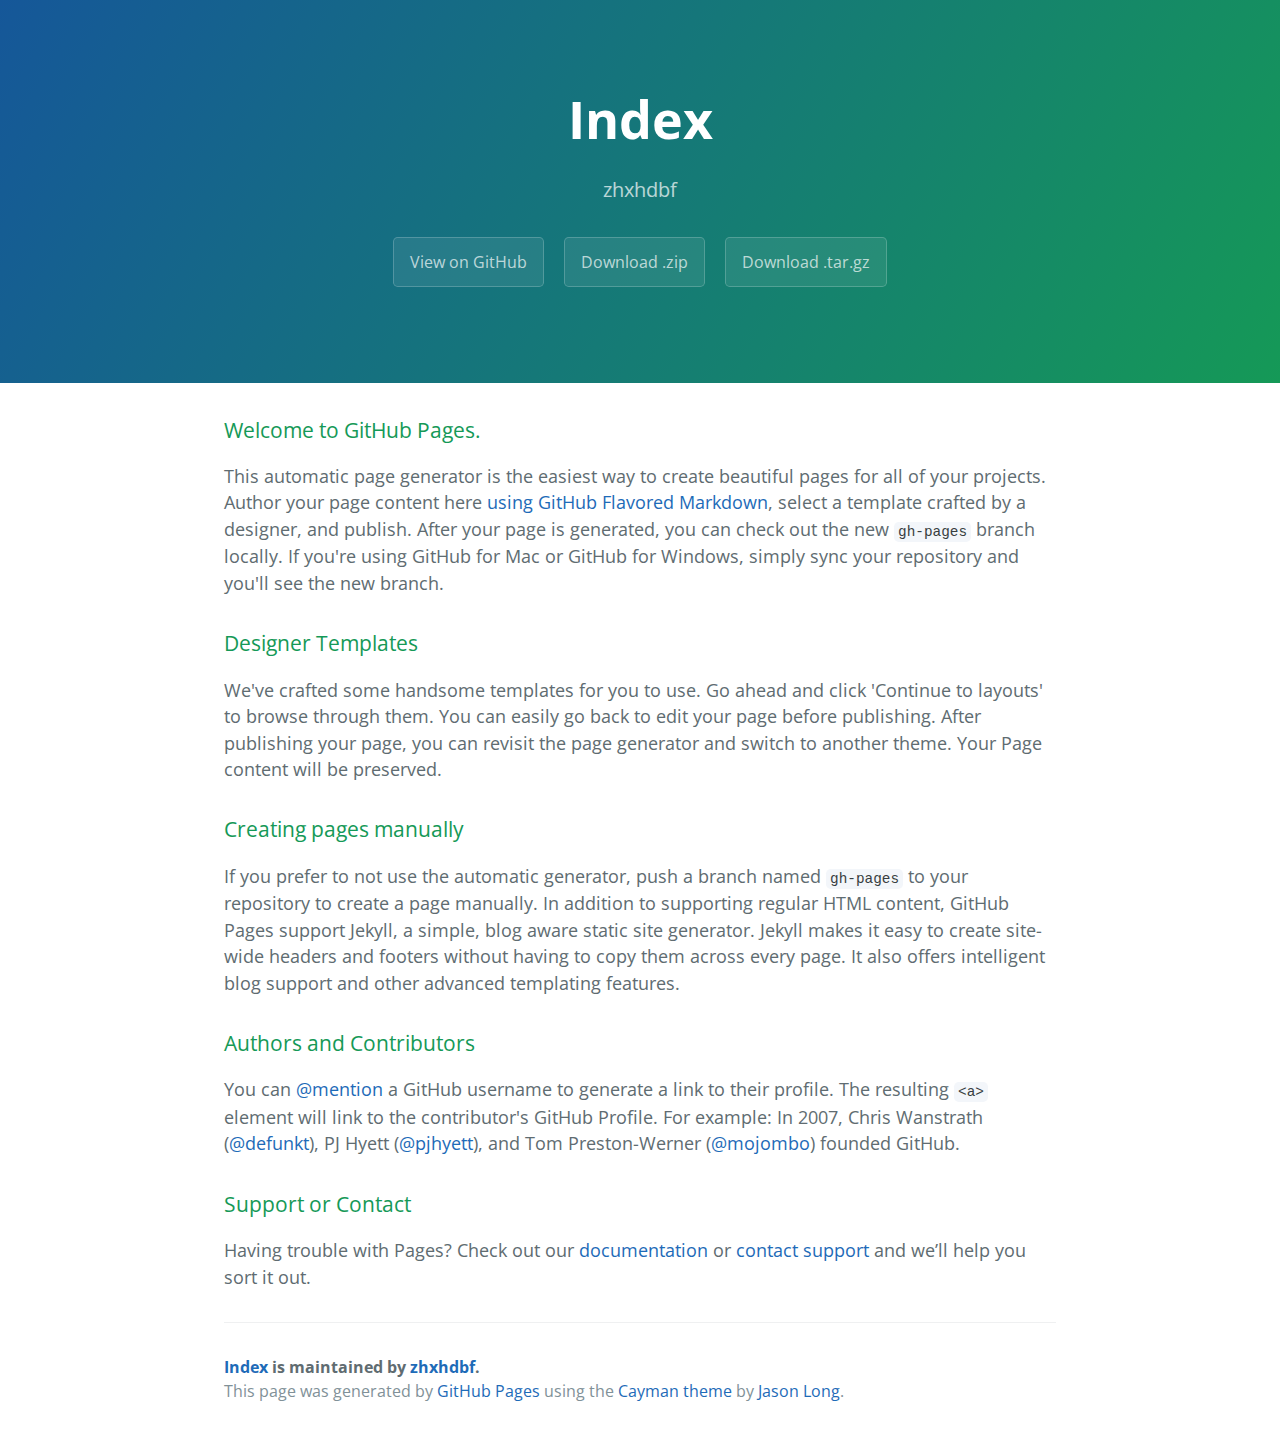
==== index.html @ a66573f0 "Create gh-pages branch via GitHub" ====
<!DOCTYPE html>
<html lang="en-us">
  <head>
    <meta charset="UTF-8">
    <title>Index by zhxhdbf</title>
    <meta name="viewport" content="width=device-width, initial-scale=1">
    <link rel="stylesheet" type="text/css" href="stylesheets/normalize.css" media="screen">
    <link href='http://fonts.googleapis.com/css?family=Open+Sans:400,700' rel='stylesheet' type='text/css'>
    <link rel="stylesheet" type="text/css" href="stylesheets/stylesheet.css" media="screen">
    <link rel="stylesheet" type="text/css" href="stylesheets/github-light.css" media="screen">
  </head>
  <body>
    <section class="page-header">
      <h1 class="project-name">Index</h1>
      <h2 class="project-tagline">zhxhdbf</h2>
      <a href="https://github.com/zhxhdbf/index" class="btn">View on GitHub</a>
      <a href="https://github.com/zhxhdbf/index/zipball/master" class="btn">Download .zip</a>
      <a href="https://github.com/zhxhdbf/index/tarball/master" class="btn">Download .tar.gz</a>
    </section>

    <section class="main-content">
      <h3>
<a id="welcome-to-github-pages" class="anchor" href="#welcome-to-github-pages" aria-hidden="true"><span class="octicon octicon-link"></span></a>Welcome to GitHub Pages.</h3>

<p>This automatic page generator is the easiest way to create beautiful pages for all of your projects. Author your page content here <a href="https://guides.github.com/features/mastering-markdown/">using GitHub Flavored Markdown</a>, select a template crafted by a designer, and publish. After your page is generated, you can check out the new <code>gh-pages</code> branch locally. If you're using GitHub for Mac or GitHub for Windows, simply sync your repository and you'll see the new branch.</p>

<h3>
<a id="designer-templates" class="anchor" href="#designer-templates" aria-hidden="true"><span class="octicon octicon-link"></span></a>Designer Templates</h3>

<p>We've crafted some handsome templates for you to use. Go ahead and click 'Continue to layouts' to browse through them. You can easily go back to edit your page before publishing. After publishing your page, you can revisit the page generator and switch to another theme. Your Page content will be preserved.</p>

<h3>
<a id="creating-pages-manually" class="anchor" href="#creating-pages-manually" aria-hidden="true"><span class="octicon octicon-link"></span></a>Creating pages manually</h3>

<p>If you prefer to not use the automatic generator, push a branch named <code>gh-pages</code> to your repository to create a page manually. In addition to supporting regular HTML content, GitHub Pages support Jekyll, a simple, blog aware static site generator. Jekyll makes it easy to create site-wide headers and footers without having to copy them across every page. It also offers intelligent blog support and other advanced templating features.</p>

<h3>
<a id="authors-and-contributors" class="anchor" href="#authors-and-contributors" aria-hidden="true"><span class="octicon octicon-link"></span></a>Authors and Contributors</h3>

<p>You can <a href="https://github.com/blog/821" class="user-mention">@mention</a> a GitHub username to generate a link to their profile. The resulting <code>&lt;a&gt;</code> element will link to the contributor's GitHub Profile. For example: In 2007, Chris Wanstrath (<a href="https://github.com/defunkt" class="user-mention">@defunkt</a>), PJ Hyett (<a href="https://github.com/pjhyett" class="user-mention">@pjhyett</a>), and Tom Preston-Werner (<a href="https://github.com/mojombo" class="user-mention">@mojombo</a>) founded GitHub.</p>

<h3>
<a id="support-or-contact" class="anchor" href="#support-or-contact" aria-hidden="true"><span class="octicon octicon-link"></span></a>Support or Contact</h3>

<p>Having trouble with Pages? Check out our <a href="https://help.github.com/pages">documentation</a> or <a href="https://github.com/contact">contact support</a> and we’ll help you sort it out.</p>

      <footer class="site-footer">
        <span class="site-footer-owner"><a href="https://github.com/zhxhdbf/index">Index</a> is maintained by <a href="https://github.com/zhxhdbf">zhxhdbf</a>.</span>

        <span class="site-footer-credits">This page was generated by <a href="https://pages.github.com">GitHub Pages</a> using the <a href="https://github.com/jasonlong/cayman-theme">Cayman theme</a> by <a href="https://twitter.com/jasonlong">Jason Long</a>.</span>
      </footer>

    </section>

  
  </body>
</html>
---- stylesheets/stylesheet.css ----
* {
  box-sizing: border-box; }

body {
  padding: 0;
  margin: 0;
  font-family: "Open Sans", "Helvetica Neue", Helvetica, Arial, sans-serif;
  font-size: 16px;
  line-height: 1.5;
  color: #606c71; }

a {
  color: #1e6bb8;
  text-decoration: none; }
  a:hover {
    text-decoration: underline; }

.btn {
  display: inline-block;
  margin-bottom: 1rem;
  color: rgba(255, 255, 255, 0.7);
  background-color: rgba(255, 255, 255, 0.08);
  border-color: rgba(255, 255, 255, 0.2);
  border-style: solid;
  border-width: 1px;
  border-radius: 0.3rem;
  transition: color 0.2s, background-color 0.2s, border-color 0.2s; }
  .btn + .btn {
    margin-left: 1rem; }

.btn:hover {
  color: rgba(255, 255, 255, 0.8);
  text-decoration: none;
  background-color: rgba(255, 255, 255, 0.2);
  border-color: rgba(255, 255, 255, 0.3); }

@media screen and (min-width: 64em) {
  .btn {
    padding: 0.75rem 1rem; } }

@media screen and (min-width: 42em) and (max-width: 64em) {
  .btn {
    padding: 0.6rem 0.9rem;
    font-size: 0.9rem; } }

@media screen and (max-width: 42em) {
  .btn {
    display: block;
    width: 100%;
    padding: 0.75rem;
    font-size: 0.9rem; }
    .btn + .btn {
      margin-top: 1rem;
      margin-left: 0; } }

.page-header {
  color: #fff;
  text-align: center;
  background-color: #159957;
  background-image: linear-gradient(120deg, #155799, #159957); }

@media screen and (min-width: 64em) {
  .page-header {
    padding: 5rem 6rem; } }

@media screen and (min-width: 42em) and (max-width: 64em) {
  .page-header {
    padding: 3rem 4rem; } }

@media screen and (max-width: 42em) {
  .page-header {
    padding: 2rem 1rem; } }

.project-name {
  margin-top: 0;
  margin-bottom: 0.1rem; }

@media screen and (min-width: 64em) {
  .project-name {
    font-size: 3.25rem; } }

@media screen and (min-width: 42em) and (max-width: 64em) {
  .project-name {
    font-size: 2.25rem; } }

@media screen and (max-width: 42em) {
  .project-name {
    font-size: 1.75rem; } }

.project-tagline {
  margin-bottom: 2rem;
  font-weight: normal;
  opacity: 0.7; }

@media screen and (min-width: 64em) {
  .project-tagline {
    font-size: 1.25rem; } }

@media screen and (min-width: 42em) and (max-width: 64em) {
  .project-tagline {
    font-size: 1.15rem; } }

@media screen and (max-width: 42em) {
  .project-tagline {
    font-size: 1rem; } }

.main-content :first-child {
  margin-top: 0; }
.main-content img {
  max-width: 100%; }
.main-content h1, .main-content h2, .main-content h3, .main-content h4, .main-content h5, .main-content h6 {
  margin-top: 2rem;
  margin-bottom: 1rem;
  font-weight: normal;
  color: #159957; }
.main-content p {
  margin-bottom: 1em; }
.main-content code {
  padding: 2px 4px;
  font-family: Consolas, "Liberation Mono", Menlo, Courier, monospace;
  font-size: 0.9rem;
  color: #383e41;
  background-color: #f3f6fa;
  border-radius: 0.3rem; }
.main-content pre {
  padding: 0.8rem;
  margin-top: 0;
  margin-bottom: 1rem;
  font: 1rem Consolas, "Liberation Mono", Menlo, Courier, monospace;
  color: #567482;
  word-wrap: normal;
  background-color: #f3f6fa;
  border: solid 1px #dce6f0;
  border-radius: 0.3rem; }
  .main-content pre > code {
    padding: 0;
    margin: 0;
    font-size: 0.9rem;
    color: #567482;
    word-break: normal;
    white-space: pre;
    background: transparent;
    border: 0; }
.main-content .highlight {
  margin-bottom: 1rem; }
  .main-content .highlight pre {
    margin-bottom: 0;
    word-break: normal; }
.main-content .highlight pre, .main-content pre {
  padding: 0.8rem;
  overflow: auto;
  font-size: 0.9rem;
  line-height: 1.45;
  border-radius: 0.3rem; }
.main-content pre code, .main-content pre tt {
  display: inline;
  max-width: initial;
  padding: 0;
  margin: 0;
  overflow: initial;
  line-height: inherit;
  word-wrap: normal;
  background-color: transparent;
  border: 0; }
  .main-content pre code:before, .main-content pre code:after, .main-content pre tt:before, .main-content pre tt:after {
    content: normal; }
.main-content ul, .main-content ol {
  margin-top: 0; }
.main-content blockquote {
  padding: 0 1rem;
  margin-left: 0;
  color: #819198;
  border-left: 0.3rem solid #dce6f0; }
  .main-content blockquote > :first-child {
    margin-top: 0; }
  .main-content blockquote > :last-child {
    margin-bottom: 0; }
.main-content table {
  display: block;
  width: 100%;
  overflow: auto;
  word-break: normal;
  word-break: keep-all; }
  .main-content table th {
    font-weight: bold; }
  .main-content table th, .main-content table td {
    padding: 0.5rem 1rem;
    border: 1px solid #e9ebec; }
.main-content dl {
  padding: 0; }
  .main-content dl dt {
    padding: 0;
    margin-top: 1rem;
    font-size: 1rem;
    font-weight: bold; }
  .main-content dl dd {
    padding: 0;
    margin-bottom: 1rem; }
.main-content hr {
  height: 2px;
  padding: 0;
  margin: 1rem 0;
  background-color: #eff0f1;
  border: 0; }

@media screen and (min-width: 64em) {
  .main-content {
    max-width: 64rem;
    padding: 2rem 6rem;
    margin: 0 auto;
    font-size: 1.1rem; } }

@media screen and (min-width: 42em) and (max-width: 64em) {
  .main-content {
    padding: 2rem 4rem;
    font-size: 1.1rem; } }

@media screen and (max-width: 42em) {
  .main-content {
    padding: 2rem 1rem;
    font-size: 1rem; } }

.site-footer {
  padding-top: 2rem;
  margin-top: 2rem;
  border-top: solid 1px #eff0f1; }

.site-footer-owner {
  display: block;
  font-weight: bold; }

.site-footer-credits {
  color: #819198; }

@media screen and (min-width: 64em) {
  .site-footer {
    font-size: 1rem; } }

@media screen and (min-width: 42em) and (max-width: 64em) {
  .site-footer {
    font-size: 1rem; } }

@media screen and (max-width: 42em) {
  .site-footer {
    font-size: 0.9rem; } }
---- stylesheets/github-light.css ----
/*
   Copyright 2014 GitHub Inc.

   Licensed under the Apache License, Version 2.0 (the "License");
   you may not use this file except in compliance with the License.
   You may obtain a copy of the License at

       http://www.apache.org/licenses/LICENSE-2.0

   Unless required by applicable law or agreed to in writing, software
   distributed under the License is distributed on an "AS IS" BASIS,
   WITHOUT WARRANTIES OR CONDITIONS OF ANY KIND, either express or implied.
   See the License for the specific language governing permissions and
   limitations under the License.

*/

.pl-c /* comment */ {
  color: #969896;
}

.pl-c1      /* constant, markup.raw, meta.diff.header, meta.module-reference, meta.property-name, support, support.constant, support.variable, variable.other.constant */,
.pl-s .pl-v /* string variable */ {
  color: #0086b3;
}

.pl-e  /* entity */,
.pl-en /* entity.name */ {
  color: #795da3;
}

.pl-s .pl-s1 /* string source */,
.pl-smi      /* storage.modifier.import, storage.modifier.package, storage.type.java, variable.other, variable.parameter.function */ {
  color: #333;
}

.pl-ent /* entity.name.tag */ {
  color: #63a35c;
}

.pl-k /* keyword, storage, storage.type */ {
  color: #a71d5d;
}

.pl-pds              /* punctuation.definition.string, string.regexp.character-class */,
.pl-s                /* string */,
.pl-s .pl-pse .pl-s1 /* string punctuation.section.embedded source */,
.pl-sr               /* string.regexp */,
.pl-sr .pl-cce       /* string.regexp constant.character.escape */,
.pl-sr .pl-sra       /* string.regexp string.regexp.arbitrary-repitition */,
.pl-sr .pl-sre       /* string.regexp source.ruby.embedded */ {
  color: #183691;
}

.pl-v /* variable */ {
  color: #ed6a43;
}

.pl-id /* invalid.deprecated */ {
  color: #b52a1d;
}

.pl-ii /* invalid.illegal */ {
  background-color: #b52a1d;
  color: #f8f8f8;
}

.pl-sr .pl-cce /* string.regexp constant.character.escape */ {
  color: #63a35c;
  font-weight: bold;
}

.pl-ml /* markup.list */ {
  color: #693a17;
}

.pl-mh        /* markup.heading */,
.pl-mh .pl-en /* markup.heading entity.name */,
.pl-ms        /* meta.separator */ {
  color: #1d3e81;
  font-weight: bold;
}

.pl-mq /* markup.quote */ {
  color: #008080;
}

.pl-mi /* markup.italic */ {
  color: #333;
  font-style: italic;
}

.pl-mb /* markup.bold */ {
  color: #333;
  font-weight: bold;
}

.pl-md /* markup.deleted, meta.diff.header.from-file */ {
  background-color: #ffecec;
  color: #bd2c00;
}

.pl-mi1 /* markup.inserted, meta.diff.header.to-file */ {
  background-color: #eaffea;
  color: #55a532;
}

.pl-mdr /* meta.diff.range */ {
  color: #795da3;
  font-weight: bold;
}

.pl-mo /* meta.output */ {
  color: #1d3e81;
}
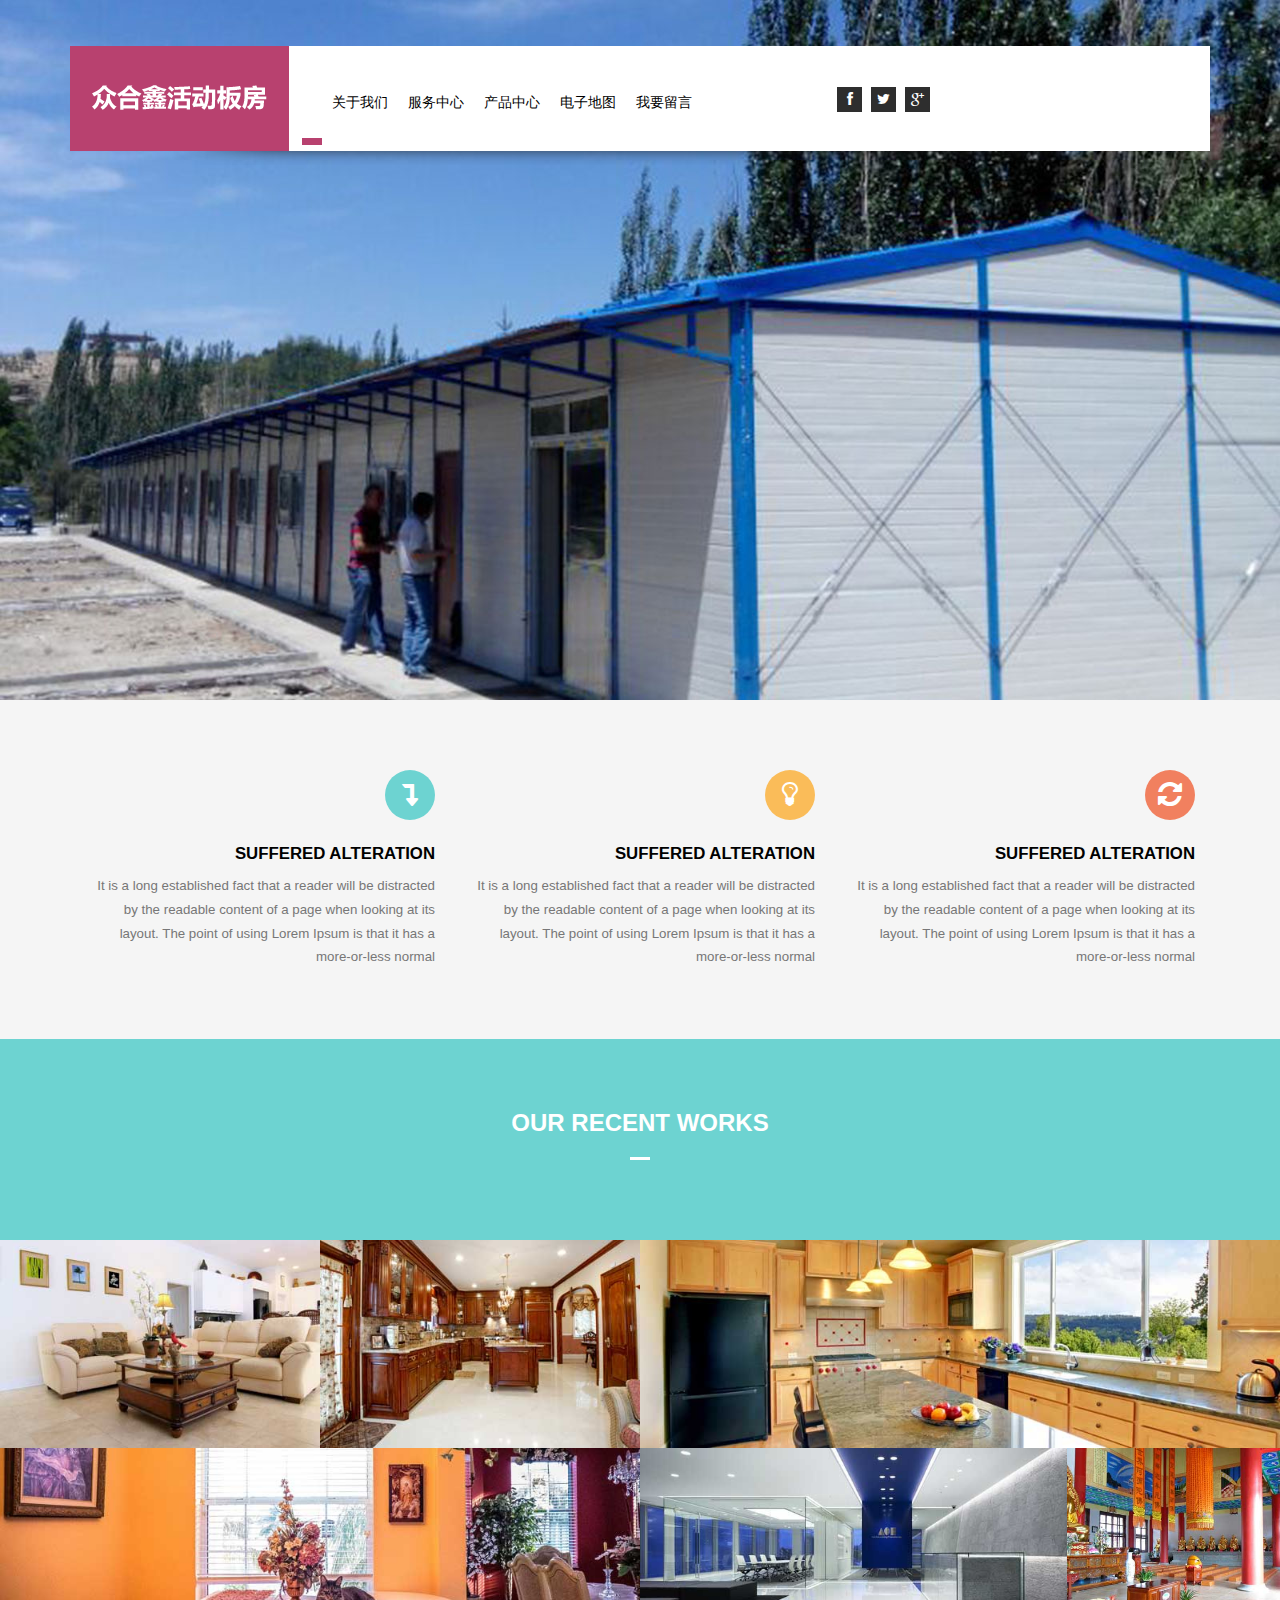
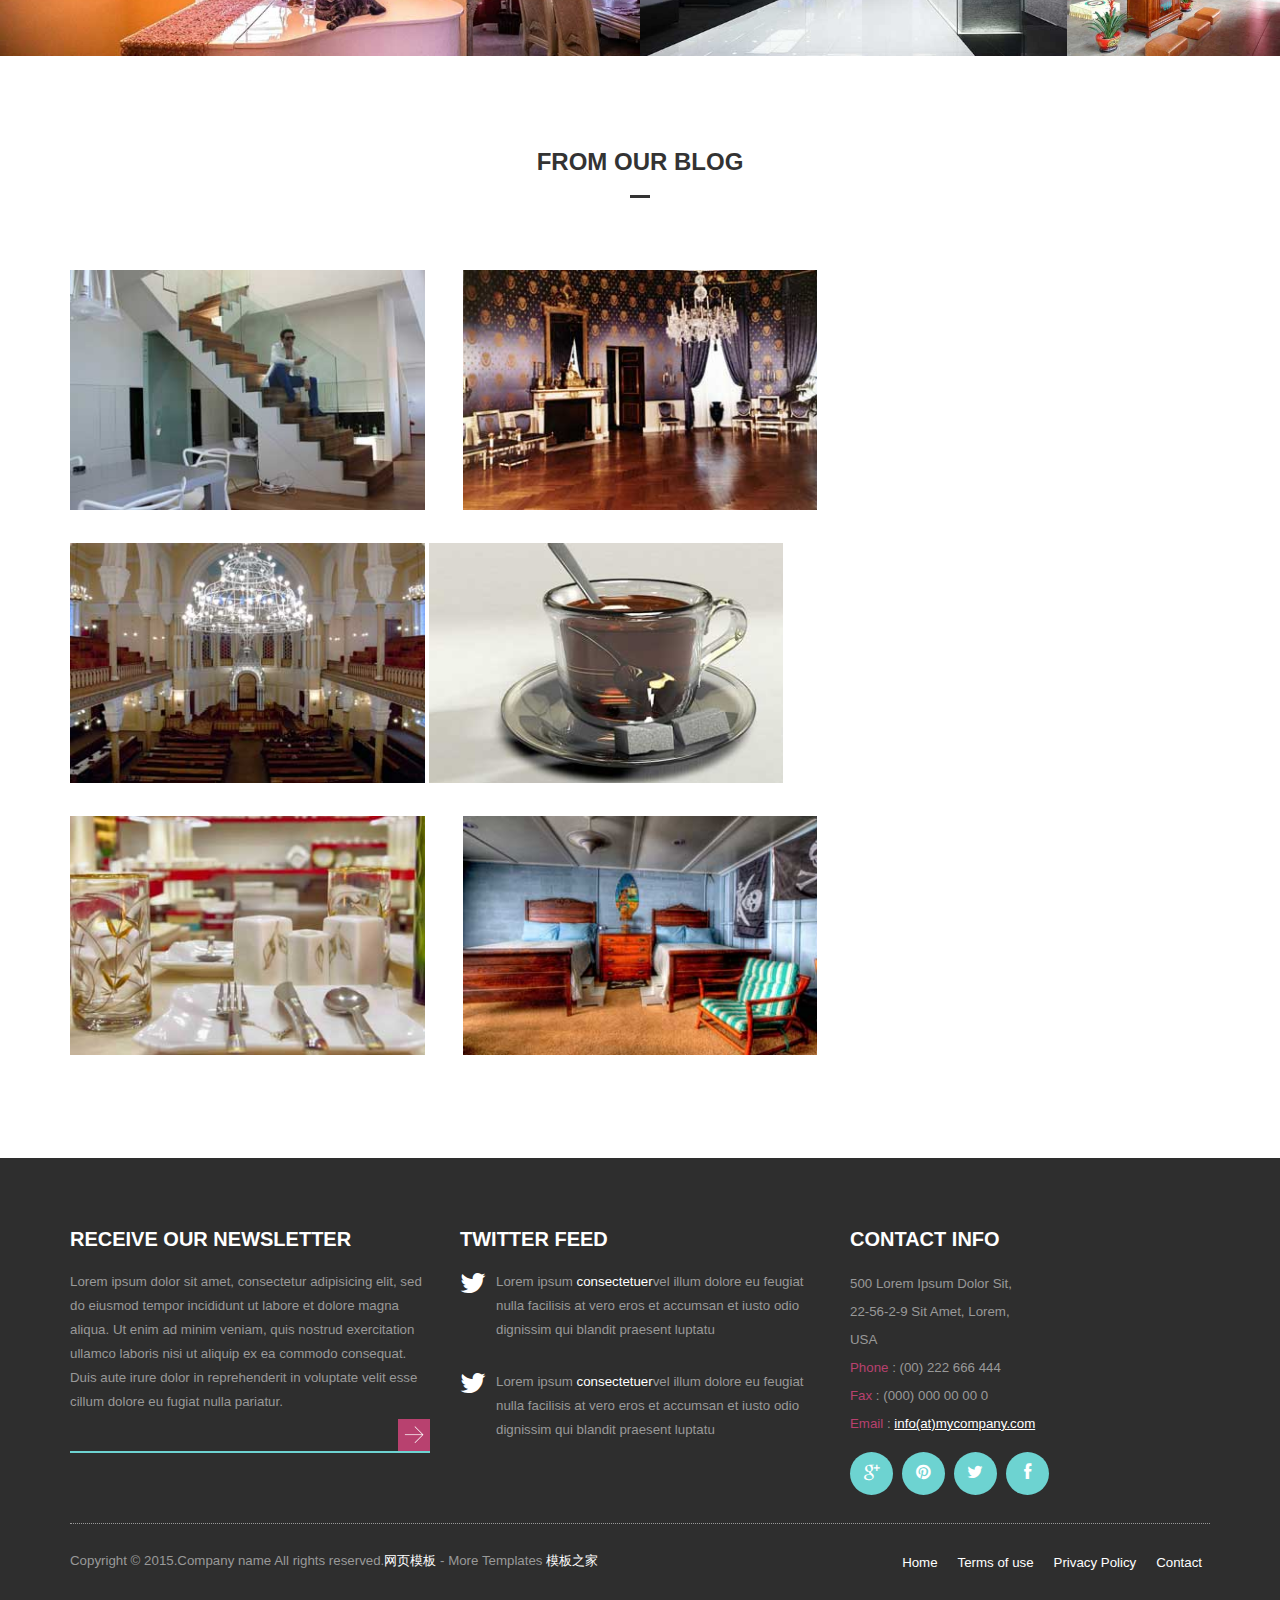
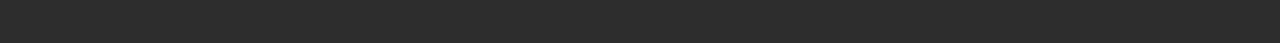
==== commit 35811e8a: "add" ====
--- a/index.html
+++ b/index.html
@@ -1,58 +1,293 @@
-<!DOCTYPE html>
-<html lang="en-us">
-  <head>
-    <meta charset="UTF-8">
-    <title>Index by zhxhdbf</title>
-    <meta name="viewport" content="width=device-width, initial-scale=1">
-    <link rel="stylesheet" type="text/css" href="stylesheets/normalize.css" media="screen">
-    <link href='http://fonts.googleapis.com/css?family=Open+Sans:400,700' rel='stylesheet' type='text/css'>
-    <link rel="stylesheet" type="text/css" href="stylesheets/stylesheet.css" media="screen">
-    <link rel="stylesheet" type="text/css" href="stylesheets/github-light.css" media="screen">
-  </head>
-  <body>
-    <section class="page-header">
-      <h1 class="project-name">Index</h1>
-      <h2 class="project-tagline">zhxhdbf</h2>
-      <a href="https://github.com/zhxhdbf/index" class="btn">View on GitHub</a>
-      <a href="https://github.com/zhxhdbf/index/zipball/master" class="btn">Download .zip</a>
-      <a href="https://github.com/zhxhdbf/index/tarball/master" class="btn">Download .tar.gz</a>
-    </section>
+<!DOCTYPE HTML>
+<html>
+<head>
+<title>Home</title>
+<meta name="viewport" content="width=device-width, initial-scale=1">
+<meta http-equiv="Content-Type" content="text/html; charset=utf-8" />
+<meta name="keywords" content="Restolex Responsive web template, Bootstrap Web Templates, Flat Web Templates, Andriod Compatible web template, 
+Smartphone Compatible web template, free webdesigns for Nokia, Samsung, LG, SonyErricsson, Motorola web design" />
+<script type="application/x-javascript"> addEventListener("load", function() { setTimeout(hideURLbar, 0); }, false); function hideURLbar(){ window.scrollTo(0,1); } </script>
+<link href="css/bootstrap.css" rel='stylesheet' type='text/css' />
+<link href="css/style.css" rel='stylesheet' type='text/css' />
+<script src="js/jquery-1.11.1.min.js"></script>
+<link href='css/reset.css' rel='stylesheet' type='text/css'>
+<link href='css/init.css' rel='stylesheet' type='text/css'>
+<!----requred-js-files---->
+<script src="js/bootstrap.min.js"></script>
+<!----//requred-js-files---->
+<!----font-Awesome----->
+<link rel="stylesheet" href="fonts/css/font-awesome.min.css">
+<!----font-Awesome----->
+<link href="css/component.css" rel='stylesheet' type='text/css' />
+<script src="js/modernizr.custom.js"></script>
+</head>
+<body>
+	<div class="header">	
+      <div class="container"> 
+      	<div class="header-shadow">
+      	  <div class="header-top">
+      		<div class="logo">
+				<a href="index.html"><img src="images/logo.png" alt=""/></a>
+			 </div>
+			 <nav class="navbar navbar-default menu" role="navigation"><h3 class="nav_right"><a href="index.html"><img src="images/logo.png" class="img-responsive" alt=""/></a></h3>
+			  <div class="container-fluid">
+			    <!-- Brand and toggle get grouped for better mobile display -->
+			    <div class="navbar-header">
+			      <button type="button" class="navbar-toggle" data-toggle="collapse" data-target="#bs-example-navbar-collapse-1">
+			        <span class="sr-only">Toggle navigation</span>
+			        <span class="icon-bar"></span>
+			        <span class="icon-bar"></span>
+			        <span class="icon-bar"></span>
+			      </button>
+			    </div>
+				<!-- Collect the nav links, forms, and other content for toggling -->
+			    <div class="collapse navbar-collapse" id="bs-example-navbar-collapse-1">
+			      <ul class="nav navbar-nav menu1">
+			      	<li class="active"><a href="index.html"> <span> </span><i class="menu-border"></i></a></li>
+			        <li><a href="about.html">关于我们</a></li>
+			        <li><a href="services.html">服务中心</a></li>
+			        <li><a href="portfolio.html">产品中心</a></li>
+			        <li><a href="404.html">电子地图</a></li>
+			        <li><a href="contact.html">我要留言</a></li>
+			       </ul>
+			        <div class="social">	
+					   <ul>	
+						  <li><a href="#"><i class="fa fa-facebook"></i></a></li>
+						  <li><a href="#"><i class="fa fa-twitter"></i></a></li>
+						  <li><a href="#"><i class="fa fa-google-plus"></i></a></li>
+						</ul>
+				    </div>
 
-    <section class="main-content">
-      <h3>
-<a id="welcome-to-github-pages" class="anchor" href="#welcome-to-github-pages" aria-hidden="true"><span class="octicon octicon-link"></span></a>Welcome to GitHub Pages.</h3>
-
-<p>This automatic page generator is the easiest way to create beautiful pages for all of your projects. Author your page content here <a href="https://guides.github.com/features/mastering-markdown/">using GitHub Flavored Markdown</a>, select a template crafted by a designer, and publish. After your page is generated, you can check out the new <code>gh-pages</code> branch locally. If you're using GitHub for Mac or GitHub for Windows, simply sync your repository and you'll see the new branch.</p>
-
-<h3>
-<a id="designer-templates" class="anchor" href="#designer-templates" aria-hidden="true"><span class="octicon octicon-link"></span></a>Designer Templates</h3>
-
-<p>We've crafted some handsome templates for you to use. Go ahead and click 'Continue to layouts' to browse through them. You can easily go back to edit your page before publishing. After publishing your page, you can revisit the page generator and switch to another theme. Your Page content will be preserved.</p>
-
-<h3>
-<a id="creating-pages-manually" class="anchor" href="#creating-pages-manually" aria-hidden="true"><span class="octicon octicon-link"></span></a>Creating pages manually</h3>
-
-<p>If you prefer to not use the automatic generator, push a branch named <code>gh-pages</code> to your repository to create a page manually. In addition to supporting regular HTML content, GitHub Pages support Jekyll, a simple, blog aware static site generator. Jekyll makes it easy to create site-wide headers and footers without having to copy them across every page. It also offers intelligent blog support and other advanced templating features.</p>
-
-<h3>
-<a id="authors-and-contributors" class="anchor" href="#authors-and-contributors" aria-hidden="true"><span class="octicon octicon-link"></span></a>Authors and Contributors</h3>
-
-<p>You can <a href="https://github.com/blog/821" class="user-mention">@mention</a> a GitHub username to generate a link to their profile. The resulting <code>&lt;a&gt;</code> element will link to the contributor's GitHub Profile. For example: In 2007, Chris Wanstrath (<a href="https://github.com/defunkt" class="user-mention">@defunkt</a>), PJ Hyett (<a href="https://github.com/pjhyett" class="user-mention">@pjhyett</a>), and Tom Preston-Werner (<a href="https://github.com/mojombo" class="user-mention">@mojombo</a>) founded GitHub.</p>
-
-<h3>
-<a id="support-or-contact" class="anchor" href="#support-or-contact" aria-hidden="true"><span class="octicon octicon-link"></span></a>Support or Contact</h3>
-
-<p>Having trouble with Pages? Check out our <a href="https://help.github.com/pages">documentation</a> or <a href="https://github.com/contact">contact support</a> and we’ll help you sort it out.</p>
-
-      <footer class="site-footer">
-        <span class="site-footer-owner"><a href="https://github.com/zhxhdbf/index">Index</a> is maintained by <a href="https://github.com/zhxhdbf">zhxhdbf</a>.</span>
-
-        <span class="site-footer-credits">This page was generated by <a href="https://pages.github.com">GitHub Pages</a> using the <a href="https://github.com/jasonlong/cayman-theme">Cayman theme</a> by <a href="https://twitter.com/jasonlong">Jason Long</a>.</span>
-      </footer>
-
-    </section>
-
-  
-  </body>
-</html>
-
+			    </div><!-- /.navbar-collapse -->
+			  </div><!-- /.container-fluid -->
+			</nav>
+            <div class="clearfix"></div>
+		 </div>  
+		</div>
+		</div>
+        
+	     <div class="index-banner" id="home">
+       	   <div class="wmuSlider example1">
+			   <div class="wmuSliderWrapper">
+				   <article style="position: absolute; width: 100%; opacity: 0;"> 
+				   	<div class="banner-wrap">
+				   		 <div class="slider-left">
+						    <h1>100% 进口材料<br><span class="m_2">质量您放心</span></h1>
+						   
+						 </div>
+					     <div class="clear"></div>
+					 </div>
+					</article>
+				   <article style="position: relative; width: 100%; opacity: 1;"> 
+				   	 <div class="banner-wrap">
+				   	 	<div class="slider-left">
+						    <h1>100多种型号<br><span class="m_2">总有您需要的</span></h1>
+						    
+						 </div>
+					     <div class="clear"></div>
+					  </div>
+				   </article>
+				   <article style="position: absolute; width: 100%; opacity: 0;">
+				   	<div class="banner-wrap">
+				   		 <div class="slider-left">
+						    <h1>全天24小时待机<br><span class="m_2">服务您放心</span></h1>
+						     
+						 </div>
+					     <div class="clear"></div>
+					 </div>
+				   </article>
+				 </div>
+				
+                <ul class="wmuSliderPagination">
+                	<li><a href="#" class="">0</a></li>
+                	<li><a href="#" class="">1</a></li>
+                	<li><a href="#" class="wmuActive">2</a></li>
+                </ul>
+            </div>
+            <script src="js/jquery.wmuSlider.js"></script> 
+			  <script>
+       			$('.example1').wmuSlider();         
+   		     </script> 	           	      
+      </div>
+	</div>
+	<div class="content_top">
+	<div class="container">
+		<div class="col-md-4 col_1">
+			<i class="fa fa-level-down icon1"></i>
+			<h3><a href="#">suffered alteration</a></h3>
+			<p>It is a long established fact that a reader will be distracted by the readable content of a page when looking at its layout. The point of using Lorem Ipsum is that it has a more-or-less normal</p>
+		</div>
+		<div class="col-md-4 col_1">
+			<i class="fa fa-lightbulb-o icon2"></i>
+			<h3><a href="#">suffered alteration</a></h3>
+			<p>It is a long established fact that a reader will be distracted by the readable content of a page when looking at its layout. The point of using Lorem Ipsum is that it has a more-or-less normal</p>
+		</div>
+		<div class="col-md-4 col_1">
+			<i class="fa fa-refresh icon3"></i>
+			<h3><a href="#">suffered alteration</a></h3>
+			<p>It is a long established fact that a reader will be distracted by the readable content of a page when looking at its layout. The point of using Lorem Ipsum is that it has a more-or-less normal</p>
+		</div>
+		<div class="clearfix"> </div>
+	</div>
+</div>	
+<div class="copyrights">Collect from <a href="http://www.cssmoban.com/" >手机网站模板</a></div>
+<h3 class="tz-title-4 tzcolor-blue">
+                <span class="tzweight_Bold">OUR RECENT WORKS</span>
+            </h3>
+<div class="content_middle">
+   <div class="box_1">
+		<div class="col-sm-3 col_2">
+			<a href="single.html" class="mask"><img src="images/pic1.jpg" alt="image" class="img-responsive zoom-img"></a>
+		</div>
+		<div class="col-sm-3 col_4">
+			<a href="single.html" class="mask"><img src="images/pic2.jpg" alt="image" class="img-responsive zoom-img"></a>
+		</div>
+		<div class="col-sm-6 col_3">
+			<a href="single.html" class="mask"><img src="images/pic3.jpg" alt="image" class="img-responsive zoom-img"></a>
+		</div>
+		<div class="clearfix"> </div>
+	</div>
+	<div class="box_2">
+		<div class="col-sm-6 col_2">
+			<a href="single.html" class="mask"><img src="images/pic4.jpg" alt="image" class="img-responsive zoom-img"></a>
+		</div>
+		<div class="col-sm-4 col_4">
+			<a href="single.html" class="mask"><img src="images/pic5.jpg" alt="image" class="img-responsive zoom-img"></a>
+		</div>
+		<div class="col-sm-2 col_3">
+			<a href="single.html" class="mask"><img src="images/pic6.jpg" alt="image" class="img-responsive zoom-img"></a>
+		</div>
+		<div class="clearfix"> </div>
+	</div>
+</div>
+<div class="content_bottom">
+	<h3 class="tz-title-3">FROM OUR BLOG</h3>
+	<div class="container">
+		<ul class="grid cs-style-1">
+				<li>
+					<figure>
+						<img src="images/1.jpg" class="img-responsive" alt="img01">
+						<figcaption>
+							<h3>Readable</h3>
+							<span>Jacob Cummings</span>
+							<a href="#">Read More</a>
+						</figcaption>
+					</figure>
+				</li>
+				<li>
+					<figure>
+						<img src="images/2.jpg"  class="img-responsive" alt="img02">
+						<figcaption>
+							<h3>Readable</h3>
+							<span>Jacob Cummings</span>
+							<a href="#">Read More</a>
+						</figcaption>
+					</figure>
+				</li>
+				<li class="last">
+					<figure>
+						<img src="images/6.jpg" class="img-responsive" alt="img03">
+						<figcaption>
+							<h3>Readable</h3>
+							<span>Jacob Cummings</span>
+							<a href="#">Read More</a>
+						</figcaption>
+					</figure>
+				</li>
+				<li>
+					<figure>
+						<img src="images/7.jpg" class="img-responsive" alt="img04">
+						<figcaption>
+							<h3>Readable</h3>
+							<span>Jacob Cummings</span>
+							<a href="#">Read More</a>
+						</figcaption>
+					</figure>
+				</li>
+				<li>
+					<figure>
+						<img src="images/8.jpg" class="img-responsive" alt="img05">
+						<figcaption>
+							<h3>Readable</h3>
+							<span>Jacob Cummings</span>
+							<a href="#">Read More</a>
+						</figcaption>
+					</figure>
+				</li>
+				<li class="last">
+					<figure>
+						<img src="images/9.jpg" class="img-responsive" alt="img06">
+						<figcaption>
+							<h3>Readable</h3>
+							<span>Jacob Cummings</span>
+							<a href="#">Read More</a>
+						</figcaption>
+					</figure>
+				</li>
+				<div class="clearfix"> </div>
+			</ul>
+	</div>
+</div>
+<div class="footer">
+	<div class="container">
+		<div class="footer_top">
+           	 	<div class="row">
+           	 	   <div class="col-md-4 footer_grid">
+           	 			<h4>Receive our Newsletter</h4>
+           	 			<p>Lorem ipsum dolor sit amet, consectetur adipisicing elit, sed do eiusmod tempor incididunt ut labore et dolore magna aliqua. Ut enim ad minim veniam, quis nostrud exercitation ullamco laboris nisi ut aliquip ex ea commodo consequat. Duis aute irure dolor in reprehenderit in voluptate velit esse cillum dolore eu fugiat nulla pariatur.</p>
+           	 			<div class="search">
+						  <form>
+							   <input type="text" value="">
+							   <input type="submit" value="">
+						  </form>
+					    </div>
+           	 		</div>
+           	 		<div class="col-md-4 footer_grid">
+           	 			<h4>Twitter Feed</h4>
+           	 			<div class="footer-list">
+						 <ul>
+							<li class="list_top"><i class="fa fa-twitter twt"></i>
+							<p>Lorem ipsum <span class="yellow"><a href="#">consectetuer</a></span>vel illum dolore eu feugiat nulla facilisis at vero eros et accumsan et iusto odio dignissim qui blandit praesent luptatu</p></li><p></p>
+							<li><i class="fa fa-twitter twt"></i>
+							<p>Lorem ipsum <span class="yellow"><a href="#">consectetuer</a></span>vel illum dolore eu feugiat nulla facilisis at vero eros et accumsan et iusto odio dignissim qui blandit praesent luptatu</p></li><p></p>
+		                 </ul>
+					    </div>
+           	 		</div>
+           	 		<div class="col-md-4 footer_grid">
+           	 			<h4>Contact Info</h4>
+           	 			<div class="company_address">
+				     	        <p>500 Lorem Ipsum Dolor Sit,</p>
+						   		<p>22-56-2-9 Sit Amet, Lorem,</p>
+						   		<p>USA</p>
+				   		<p><span class="m_3">Phone</span> : (00) 222 666 444</p>
+				   		<p><span class="m_3">Fax</span> : (000) 000 00 00 0</p>
+				 	 	<p><span class="m_3">Email </span> : <span><a href="mailto:info@mycompany.com">info(at)mycompany.com</a></span></p>
+				   		</div>
+				      <ul class="socials">
+                        <li><a href="#"><i class="fa fa-google-plus"></i></a></li>
+                        <li><a href="#"><i class="fa fa-pinterest"></i></a></li>
+                        <li><a href="#"><i class="fa fa-twitter"></i></a></li>
+                        <li><a href="#"><i class="fa fa-facebook"></i></a></li>
+                      </ul>
+           	 		</div>
+           	 		<div class="clearfix"></div>
+           	     </div>
+           	  </div>
+           	  <div class="footer_bottom">
+		           <div class="copy_right">
+						<p>Copyright &copy; 2015.Company name All rights reserved.<a target="_blank" href="http://www.cssmoban.com/">&#x7F51;&#x9875;&#x6A21;&#x677F;</a> - More Templates <a href="http://www.cssmoban.com/" target="_blank" title="模板之家">模板之家</a></p>
+				   </div>
+				   <div class="footer_nav">
+				   	 <ul>
+				   	 	<li><a href="index.html">Home</a></li>
+				   	 	<li><a href="#">Terms of use</a></li>
+				   	 	<li><a href="#">Privacy Policy</a></li>
+				   	 	<li><a href="contact.html">Contact</a></li>
+				   	 </ul>
+				    </div>
+				  <div class="clearfix"></div>
+			</div>
+	</div>
+</div>
+</body>
+</html>--- a/css/style.css
+++ b/css/style.css
@@ -0,0 +1,1225 @@
+.menu1
+.clear{clear: both;}
+h4, h5, h6,
+h1, h2, h3 {margin-top: 0;}
+ul, ol {margin: 0;}
+p {margin: 0;}
+body{
+	font-family: 'Open Sans', sans-serif;
+	background:#fff;
+}
+body a{
+ 	transition: 0.5s all;
+	-webkit-transition: 0.5s all;
+	-moz-transition: 0.5s all;
+	-o-transition: 0.5s all;
+}
+.header{
+	background: url(../images/4.jpg) no-repeat center top;
+	-webkit-background-size: cover;
+	-moz-background-size: cover;
+	-o-background-size: cover;
+	background-size: cover;
+	background-position: center;
+    min-height:700px;
+}
+.about{
+	background: url(../images/about.jpg) no-repeat center top;
+	-webkit-background-size: cover;
+	-moz-background-size: cover;
+	-o-background-size: cover;
+	background-size: cover;
+	background-position: center;
+    min-height:270px;
+}
+.header-shadow{
+	padding-bottom:1.2%;
+	background: url(../images/banner-bottom.png) no-repeat center bottom;
+}
+.header-top{
+	background:#fff;
+	margin-top:4%;
+}
+.logo{
+	background: #b8416f;
+	float: left;
+	padding: 3.1% 2%;
+}
+.logo a{
+	text-decoration:none;
+}
+.logo h1{
+	font-size:40px;
+	font-weight:800;
+	text-transform:uppercase;
+	margin-bottom:0;
+}
+.copyrights{text-indent:-9999px;height:0;line-height:0;font-size:0;overflow:hidden;}
+.logo h1 a{
+	color:#fff;
+}
+h3.nav_right{
+	display:none;
+}
+i.menu-border{
+	background: #b8416f;
+	width: 25px;
+	height: 7px;
+	display: block;
+	position: absolute;
+	top:67px;
+	width: 100%;
+	left: 0px;
+}
+span.m_1{
+	color: #FFF;
+	font-size: 1em;
+	font-weight: 100;
+	margin: 7px;
+}
+.menu{
+	float: left;
+	background: #FFF;
+	margin: 3% 0 1.5% 0;
+	width: 78%;
+	border: none;
+}
+.menu1 {
+	width: 83%;
+	float: left;
+	margin-left: 1.5%;
+	margin-top: -3px;
+}
+.menu1 li a{
+	text-transform:uppercase;
+	color:#000 !important;
+	padding:10px;
+}
+.navbar-default .navbar-nav > li > a:hover, .navbar-default .navbar-nav > li > a:focus {
+   color:#b8416f !important;
+}
+.search2 input[type="text"] {
+	outline: none;
+	padding: 8px 10px;
+	outline: none;
+	color: #202020;
+	background: none;
+	border: 1px solid #DBDBDB;
+	width: 78.33%;
+	line-height: 1.5em;
+	font-size:0.85em;
+}
+.search2 input[type="submit"] {
+	background: url('../images/search.png') no-repeat 4px 5px;
+	padding: 6px 15px;
+	border: 1px solid #000;
+	cursor: pointer;
+	position: absolute;
+	line-height: 1.5em;
+	border-left: none;
+	border-right: 1px solid #DBDBDB;
+	border-top: 1px solid #DBDBDB;
+	border-bottom: 1px solid #DBDBDB;
+	outline: none;
+}
+.social{
+	float:left;
+	margin-top:7px;
+}
+.social ul{
+	padding:0;
+}
+.social ul li:first-child, ol li:first-child {
+	margin-top: 0px;
+	margin-left: 0;
+}
+.social ul li a span:hover{
+	opacity:0.9;
+}
+.social li {
+	background: none;
+	display: inline-block;
+}
+.social li a {
+	margin-right: 5px;
+	height: 25px;
+	width: 25px;
+	display: inline-block;
+	color: #fff;
+	text-align: center;
+	line-height: 25px;
+	font-size: 14px;
+	background: #2e2e2e;
+}
+.social li a:hover{
+	background:#b8416f;
+}
+.container > .navbar-header, .container-fluid > .navbar-header, .container > .navbar-collapse, .container-fluid > .navbar-collapse {
+	margin-right:0px !important;
+	margin-left:0px !important;
+}
+.container-fluid {
+	padding-right:0px !important;
+	padding-left:0px !important;
+	margin-right: auto !important;
+	margin-left: auto !important;
+}
+.menu .active a:before {
+	content: url(../images/home-icon.png) no-repeat 50%;
+	vertical-align: sub;
+	padding:0;
+}
+.navbar-nav > li > a {
+	line-height: 30px !important;
+}
+.search2{
+	position:relative;
+}
+.search1 {
+	width: 21%;
+	padding:2px 0 0 0;
+	margin: 0 0 0 3%;
+}
+.navbar-default .navbar-nav > .active > a, .navbar-default .navbar-nav > .active > a:hover, .navbar-default .navbar-nav > .active > a:focus {
+	color: #555;
+	background-color: #FFF;
+}
+.navbar-collapse {
+	padding-right:0px !important;
+	padding-left:0px !important;
+}
+/**** Slider *****/
+.index-banner{
+	width:86%;
+	margin:0 auto;
+}
+.wmuSlider {
+	position: relative;
+	overflow: hidden;
+}
+.wmuSlider .wmuSliderWrapper article img {
+	max-width: 100%;
+	width: auto;
+	height: auto;
+	display:block;
+}
+/* Default Skin */
+.wmuSliderPagination {
+	z-index: 2;
+	position: absolute;
+	left:115px;
+	bottom:4px;
+	padding: 0;
+}
+.wmuSliderPagination li {
+	float: left;
+	margin: 0 8px 0 0;
+	list-style-type: none;
+}
+.wmuSliderPagination a {
+	display: block;
+	text-indent: -9999px;
+	width:10px;
+	height:10px;
+	background:#fff;
+	border-radius:100px;
+}
+.wmuSliderPagination a.wmuActive {
+	background:#b8416f;
+}
+/* Default Skin */
+.wmuGallery .wmuGalleryImage {
+	margin-bottom: 10px;
+}
+.wmuSliderPrev, .wmuSliderNext {
+	position: absolute;
+	width: 100px;
+	height: 100px;
+	text-indent: -9999px;
+	background: url(../images/img-sprite.png)no-repeat;
+	top:35%;
+	z-index: 2;
+	cursor: pointer;
+}
+.wmuSliderPrev {
+	background-position: -211px -19px;
+	left: 0px;
+}
+.wmuSliderNext {
+	background-position:-345px -19px;
+	right: 0px;
+}
+.slider-left h1{
+	color: #FFF;
+	font-size:8em;
+	text-transform: uppercase;
+	font-weight: 800;
+	line-height: 0.6em;
+	font-family: 'Open Sans Condensed', sans-serif;
+}
+span.m_2{
+	color:#fff;
+	font-size:50px;
+}
+.slider-left{
+	float: left;
+	margin: 12% 0 0 8%;
+	padding-bottom:10%;
+}
+/*--content--*/
+.content_top{
+	background-color: #f5f5f5;
+	padding:5em 0;
+}
+.col_1{
+	text-align:right;
+}
+.col_1 i {
+	background: #6dd3d1;
+	text-align: center;
+	width: 50px;
+	height: 50px;
+	font-size: 2em;
+	color: #fff;
+	border-radius: 100px;
+	line-height: 1.8em;
+}
+.col_1 h3, .about-grid h3{
+  font-size: 1.2em;
+  text-transform: uppercase;
+  margin-top: 1.5em;
+  font-family: 'Open Sans Condensed', sans-serif;
+  font-weight: 600;
+}
+.col_1 h3 a, .about-grid h3 a{
+	color:#000;
+}
+.content_middle{
+	background:#fff;
+}
+.col_1:hover i.icon1, .col_1:hover i.icon2, .col_1:hover i.icon3{
+	transform: rotateY(360deg);
+	-webkit-transform: rotateY(360deg);
+	-webkit-transition: 0.8s;
+	-moz-transition: 0.8s;
+	-o-transition: 0.8s;
+	transition: 0.8s;
+}
+.col_1 p{
+	color:#777;
+	font-size:0.95em;
+	line-height:1.8em;
+}
+i.icon2{
+	background:#fabc59;
+}
+i.icon3{
+	background:#f1805f;
+}
+.col_2, .col_3, .col_4{
+	padding:0;
+}
+.tz-title-4 {
+	background: #6dd3d1;
+	color: #ffffff;
+	font-size: 20px;
+	font-weight: 600;
+	line-height: 24px;
+	margin: 0;
+	padding: 47px 0 80px;
+	text-decoration: none;
+	text-align: center;
+}
+.tz-title-4 span {
+  display: block;
+  color: #ffffff;
+  font-size: 24px;
+  font-weight: 600;
+  line-height: 24px;
+  margin: 0;
+  padding: 25px 0;
+  position: relative;
+  font-family: 'Open Sans Condensed', sans-serif;
+}
+.tzweight_Bold {
+	font-weight: 700 !important;
+}
+.tz-title-4 span:after {
+	position: absolute;
+	width: 20px;
+	height: 3px;
+	margin-left: -10px;
+	left: 50%;
+	background: #fff;
+	content: '';
+	bottom: 0;
+}
+a.mask {
+	text-decoration: none;
+	overflow: hidden;
+	display: block;
+}
+img.zoom-img:hover {
+	-webkit-transform: scale(1.15);
+	-webkit-transition-timing-function: ease-out;
+	-webkit-transition-duration: 750ms;
+	-moz-transform: scale(1.15);
+	-moz-transition-timing-function: ease-out;
+	-moz-transition-duration: 750ms;
+	overflow: hidden;
+}
+img.zoom-img {
+	-webkit-transform: scale(1, 1);
+	-webkit-transition-timing-function: ease-out;
+	-webkit-transition-duration: 250ms;
+	-moz-transform: scale(1, 1);
+	-moz-transition-timing-function: ease-out;
+	-moz-transition-duration: 250ms;
+}
+.content_bottom{
+	padding:5em 0;
+}
+.tz-title-3, .tz-title-2, .about_top h1, .contact h1, .living_middle h2{
+	display: block;
+	color: #333333;
+	font-size: 24px;
+	font-weight: 600;
+	line-height: 24px;
+	margin: 0;
+	padding: 24px 0;
+	position: relative;
+	text-align: center;
+	margin-bottom:3em;
+	text-transform: uppercase;
+	font-family: 'Open Sans Condensed', sans-serif;
+}
+.tz-title-3:after, .tz-title-2:after, .about_top h1:after, .contact h1:after, .living_middle h2:after{
+	position: absolute;
+	width: 20px;
+	height: 3px;
+	margin-left: -10px;
+	left: 50%;
+	background: #333333;
+	content: '';
+	bottom: 0;
+}
+/*--footer--*/
+.footer{
+	background:#2e2e2e;
+	padding:5em 0;
+}
+.search {
+	border-bottom: 2px solid #6dd3d1;
+	color: #FFF;
+	margin-top: 1em;
+}
+.search input[type="text"] {
+	outline: none;
+	padding: 2px 5px;
+	outline: none;
+	color: #FFF;
+	background: none;
+	border: none;
+	width:91.2%;
+	line-height: 1.5em;
+	font-size: 0.85em;
+}
+.search input[type="submit"] {
+	background: url('../images/email.png') no-repeat 0px 0px;
+	border: none;
+	cursor: pointer;
+	position: absolute;
+	outline: none;
+	width: 32px;
+	height: 32px;
+	margin-top: -9px;
+}
+.footer_grid h4{
+	font-size: 20px;
+	font-weight: 600;
+	text-transform:uppercase;
+	margin-bottom:1em;
+	color:#fff;
+	font-family: 'Open Sans Condensed', sans-serif;
+}
+.footer_top {
+	border-bottom: 1px dotted #999;
+	padding-bottom: 2em;
+}
+.footer_grid p{
+	font-size:0.95em;
+	color:#999;
+	line-height:1.8em;
+}
+.footer-list ul{
+	padding:0;
+	list-style:none;
+}
+i.twt{
+	color: #fff;
+	float: left;
+	font-size: 2em;
+	margin-right: 10px;
+}
+span.yellow a {
+	color:#fff;
+}
+span.yellow a:hover {
+	color:#F94B4B;
+	text-decoration:none;
+}
+.footer-list li p {
+	overflow:hidden;
+	font-size:0.95em;
+}
+.footer-list li.list_top{
+	margin-bottom:2em;
+}
+.company_address p {
+	color:#999;
+	font-size:0.95em;
+	padding: 2px 0;
+}
+.company_address p span a {
+	text-decoration: underline;
+	color:#fff;
+}
+.company_address p span a:hover{
+	text-decoration:none;
+}
+ul.socials{
+	padding:0;
+	list-style:none;
+	margin-top: 1em;
+}
+ul.socials li{
+	display:inline-block;
+}
+.socials li a {
+	margin-right: 5px;
+	height: 43px;
+	width: 43px;
+	display: inline-block;
+	color: #fff;
+	background: #6dd3d1;
+	text-align: center;
+	line-height: 42px;
+	font-size: 17px;
+	-webkit-border-radius: 500px;
+	-moz-border-radius: 500px;
+	border-radius: 500px;
+}
+.socials li a:hover {
+	background:#b8416f;
+}
+.footer_bottom{
+	margin-top:2em;
+}
+.footer_nav{
+	float:right;
+}
+.footer_nav li{
+	display:inline;
+}
+.footer_nav ul{
+	padding:0;
+}
+.footer_nav li a{
+	color:#FFF;
+	font-family: 'Open Sans', sans-serif;
+	text-decoration: none;
+	font-size:0.95em;
+	margin: 0px 8px;
+	-webkit-transition: all .5s;
+	-moz-transition: all .5s;
+	-o-transition: all .5s;
+	-ms-transition: all .5s;
+	transition: all .5s;
+}
+.footer_nav li a:hover{
+	color:#b8416f;
+}
+.copy_right {
+	float:left;
+}
+.copy_right p {
+	font-size:0.95em;
+	color:#999;
+}
+.copy_right p a {
+	color:#fff;
+}
+.copy_right p a:hover {
+	color:#FFF;
+	text-decoration:underline;
+}
+span.m_3{
+	color:#b8416f;
+}
+/*--about--*/
+.about_top{
+	padding:5em 0;
+}
+ul.breadcrumbs {
+  padding: 0;
+  list-style: none;
+  margin: 2em 0 0 0;
+  text-align: center;
+}
+ul.breadcrumbs li {
+  display: inline-block;
+  font-size:1.1em;
+  color: #fff;
+  text-transform:uppercase;
+  font-weight: 700;
+}
+ul.breadcrumbs li a, a.test-url{
+  color: #b8416f;
+}
+.row_1 p{
+  color: #555;
+  font-size: 1.3em;
+  line-height: 1.8em;
+  font-weight: 300;
+}
+.row_2 p{
+	font-size:0.95em;
+	line-height:1.5em;
+	text-align: justify;
+}
+.row_2 p a{
+	color:#555;
+}
+.row_2 p a:hover{
+	text-decoration:none;
+	color: #b8416f;
+}
+.row_2 h4{
+	margin-top:1.5em;
+	margin-bottom:0;
+}
+.but1{
+	text-align:center;
+	margin-top:4em;
+}
+.btn.btn-primary {
+  font-family: 'Open Sans Condensed', sans-serif;
+  font-size: 1.7em;
+  font-weight: 300;
+  font-style: normal;
+  text-shadow: none;
+  text-transform: uppercase;
+  color: #FFF;
+  padding: 10px 30px;
+  position: relative;
+  letter-spacing: 0;
+  background: transparent;
+  border-radius: 0;
+  box-shadow: none;
+  border: none;
+  outline: none;
+  border-radius: 0;
+  z-index: 1;
+  overflow: hidden;
+  -webkit-transition: all 0.4s ease;
+  -moz-transition: all 0.4s ease;
+  -o-transition: all 0.4s ease;
+  transition: all 0.4s ease;
+}
+.btn {
+	display: inline-block;
+	padding: 4px 12px;
+	margin-bottom: 0;
+	font-size: 14px;
+	text-align: center;
+	vertical-align: middle;
+	cursor: pointer;
+	color: #333;
+	text-shadow: 0 1px 1px rgba(255,255,255,0.75);
+	border: 1px solid #ccc;
+	border-bottom-color: #b3b3b3;
+}
+.btn-primary {
+	color: #fff;
+}
+.btn.btn-primary:before {
+	content: "";
+	position: absolute;
+	width: 0;
+	height: 100%;
+	bottom: 0;
+	right: 0;
+	top: 0;
+	z-index: -1;
+	border-radius: 0;
+	background:#b8416f;
+	-webkit-transition: all 0.4s ease;
+	-moz-transition: all 0.4s ease;
+	-o-transition: all 0.4s ease;
+	transition: all 0.4s ease;
+}
+.btn.btn-primary:hover:before {
+	width: 100%;
+	left: 0;
+	-webkit-transition: all 0.3s ease;
+	-moz-transition: all 0.3s ease;
+	-o-transition: all 0.3s ease;
+	transition: all 0.3s ease;
+}
+.btn.btn-primary:after {
+	content: "";
+	position: absolute;
+	width: 100%;
+	height: 100%;
+	bottom: 0;
+	left: 0;
+	border-radius: 0;
+	background:#6dd3d1;
+	z-index: -2;
+	-webkit-transition: all 0.4s ease;
+	-moz-transition: all 0.4s ease;
+	-o-transition: all 0.4s ease;
+	transition: all 0.4s ease;
+}
+.view {
+  	overflow: hidden;
+   	position: relative;
+   	text-align: center;
+   	cursor: default;
+}
+.view .mask,.view .content {
+	 width:255px;
+	 height:280px;
+	 overflow: hidden;
+	 position: absolute;
+	 top: 0;
+	 left: 0;
+	 cursor: pointer;
+}
+.view img {
+   display: block;
+   position: relative;
+}
+.info {
+   display: inline-block;
+   text-decoration: none;
+   margin-top:7em;
+   color: #fff;
+   text-transform: uppercase;
+}
+.view-first img {
+   -webkit-transition: all 0.2s linear;
+   -moz-transition: all 0.2s linear;
+   -o-transition: all 0.2s linear;
+   -ms-transition: all 0.2s linear;
+   transition: all 0.2s linear;
+}
+.view-first .mask {
+   -ms-filter: "progid: DXImageTransform.Microsoft.Alpha(Opacity=0)";
+   filter: alpha(opacity=0);
+   opacity: 0;
+   -webkit-transition: all 0.4s ease-in-out;
+   -moz-transition: all 0.4s ease-in-out;
+   -o-transition: all 0.4s ease-in-out;
+   -ms-transition: all 0.4s ease-in-out;
+   transition: all 0.4s ease-in-out;
+}
+.view-first:hover img {
+   -webkit-transform: scale(1.1,1.1);
+   -moz-transform: scale(1.1,1.1);
+   -o-transform: scale(1.1,1.1);
+   -ms-transform: scale(1.1,1.1);
+   transform: scale(1.1,1.1);
+}
+.view-first a.info {
+   -ms-filter: "progid: DXImageTransform.Microsoft.Alpha(Opacity=0)";
+   filter: alpha(opacity=0);
+   opacity: 0;
+   -webkit-transition: all 0.2s ease-in-out;
+   -moz-transition: all 0.2s ease-in-out;
+   -o-transition: all 0.2s ease-in-out;
+   -ms-transition: all 0.2s ease-in-out;
+   transition: all 0.2s ease-in-out;
+}
+.view-first:hover .mask {
+   -ms-filter: "progid: DXImageTransform.Microsoft.Alpha(Opacity=100)";
+   filter: alpha(opacity=100);
+   opacity: 1;
+}
+.view-first:hover h2,
+.view-first:hover p,
+.view-first:hover a.info {
+   -ms-filter: "progid: DXImageTransform.Microsoft.Alpha(Opacity=100)";
+   filter: alpha(opacity=100);
+   opacity: 1;
+   -webkit-transform: translateY(0px);
+   -moz-transform: translateY(0px);
+   -o-transform: translateY(0px);
+   -ms-transform: translateY(0px);
+   transform: translateY(0px);
+}
+.view-first:hover p {
+   -webkit-transition-delay: 0.1s;
+   -moz-transition-delay: 0.1s;
+   -o-transition-delay: 0.1s;
+   -ms-transition-delay: 0.1s;
+   transition-delay: 0.1s;
+}
+.grid_3{
+	padding:5em 0;
+}
+.about-grid p{
+	color:#999;
+	font-size:0.95em;
+	line-height:1.8em;
+	margin-bottom:1em;
+}
+a.btn_2{
+  background: none;
+  margin: 0;
+  padding: 0;
+  border: none;
+  -webkit-border-radius: 0;
+  -moz-border-radius: 0;
+  border-radius: 0;
+  -webkit-box-shadow: none;
+  -moz-box-shadow: none;
+  box-shadow: none;
+  -webkit-transition: 0.8s;
+  -moz-transition: 0.8s;
+  -o-transition: 0.8s;
+  transition: 0.8s;
+  line-height: 16px;
+  font-size: 15px;
+  font-weight: 600;
+  text-shadow: none;
+  text-transform: uppercase;
+  text-decoration: none;
+  color: #e05361;
+  font-family: 'Open Sans Condensed', sans-serif;
+}
+a.btn_2:hover{
+	color:#6dd3d1;
+}
+/*--services--*/
+.service_box{
+	margin-bottom:5em;
+}
+/*--404--*/
+.error-404{
+  min-height: 500px;
+  margin-top: 5em;
+}
+.error-404 h1 {
+  font-size: 12em;
+  font-weight: 700;
+  color:#6dd3d1;
+  text-transform: uppercase;
+}
+.error-404 p {
+  color: #4f4844;
+  font-size: 1.2em;
+  text-transform: uppercase;
+}
+a.b-home {
+  background: #4f4844;
+  padding: 0.8em 1.5em;
+  display: inline-block;
+  color: #FFF;
+  text-decoration: none;
+  margin-top: 1em;
+  -webkit-appearance: none;
+}
+a.b-home:hover{
+	  background: #b8416f;
+}
+/*--contact--*/
+.contact{
+	padding:5em 0;
+}
+.living_middle {
+  margin-bottom: 5em;
+}
+.map iframe {
+	min-height:300px;
+	width: 100%;
+	border: none;
+}
+.address p {
+	color: #000;
+	font-size:1em;
+	line-height:1.8em;
+	margin: 0 0 16px;
+	font-style: normal;
+}
+.address dd {
+	color:#96a6a7;
+	font-size:0.95em;
+	line-height:1.8em;
+}
+.to {
+	margin-bottom: 2em;
+}
+.to input[type="text"] {
+	padding: 10px 0;
+	width: 32.111%;
+	font-size: 0.85em;
+	margin: 10px 0;
+	border: none;
+	color:#96a6a7;
+	background: none;
+	float: left;
+	outline: none;
+	border-bottom: 2px solid #96a6a7;
+	text-transform: uppercase;
+	font-weight: 600;
+}
+.text input[type="text"], .text textarea {
+	width:100%;
+	font-size: 0.85em;
+	margin: 10px 0;
+	border: none;
+	border-bottom: 2px solid #96a6a7;
+	color:#96a6a7;
+	background: none;
+	outline: none;
+	text-transform: uppercase;
+	font-weight: 600;
+	height: 54px;
+	padding: 10px 0;
+	resize: none;
+}
+.form-submit1{
+	text-align:center;
+	margin-top:2em;
+}
+.form-submit1 input[type="submit"] {
+	color: #FFF;
+	text-align:center;
+	font-size: 0.95em;
+	font-weight: normal;
+	padding: 15px 30px;
+	text-transform: uppercase;
+	background:#6dd3d1;
+	display: inline-block;
+	-webkit-transition: all 0.3s ease-out;
+	-moz-transition: all 0.3s ease-out;
+	-ms-transition: all 0.3s ease-out;
+	-o-transition: all 0.3s ease-out;
+	transition: all 0.3s ease-out;
+	font-weight:500;
+	border: none;
+	cursor: pointer;
+	outline:none;
+}
+.form-submit1 input[type="submit"]:hover {
+	background: #b8416f;
+}
+/*--responsive design--*/
+@media (max-width:1280px){
+.logo {
+  padding:3.1% 1%;
+}	
+.menu {
+  width: 77%;
+}
+.menu1 {
+  width: 61%;
+}
+.search1 {
+  width: 20%;
+  margin: 0 0 0 2%;
+}
+i.menu-border {
+  top: 61px;
+}
+.slider-left {
+  margin: 12% 0 0 0;
+}
+.wmuSliderPagination {
+  left: 0;
+}
+}
+@media (max-width:1024px){
+.slider-left h1 {
+  font-size: 7em;
+}
+.header {
+  min-height:550px;
+}
+.view .mask, .view .content {
+  width: 205px;
+  height: 205px;
+}
+.info {
+  margin-top: 4em;
+}
+.to input[type="text"] {
+  width: 31.9%;
+}  
+.to input[type="text"] {
+  width: 31.3%;
+}
+}
+@media (max-width:920px){
+.logo img{
+	width:90%;
+}
+.logo {
+  padding: 4.5% 1%;
+  width: 20%;
+  margin: 0 auto;
+}
+.menu1 {
+  width: 100%;
+}
+i.menu-border {
+  display: none;
+}
+.menu1 li a {
+  padding: 0 10px;
+}
+.social {
+  padding-left: 3%;
+}
+.menu {
+  margin: 1% 0 1.5% 0;
+}  
+.search1 {
+  width:75%;
+}
+.slider-left h1 {
+  font-size: 5em;
+}
+span.m_2 {
+  font-size: 35px;
+}
+.header {
+  min-height: 450px;
+}
+.col_1 {
+  margin-bottom: 2em;
+}
+.grid li {
+  width: 30.8888%;
+}
+.col-md-4.footer_grid {
+  margin-bottom: 3em;
+}
+.row_1 p {
+  margin-top: 1em;
+}
+.tz-title-3, .tz-title-2, .about_top h1, .contact h1, .living_middle h2 {
+  margin-bottom: 2em;
+}  
+.view .mask, .view .content {
+  width: 150px;
+  height: 150px;
+}
+.about {
+  min-height:200px;
+}
+}
+@media (max-width:640px){
+.logo {
+	padding: 10px;
+	float: none;
+	text-align: center;
+	display:none;
+}
+h3.nav_right{
+	display: block;
+	float: left;
+	color: #FFF;
+	background: #b8416f;
+	padding: 10px;
+	margin-bottom: 0;
+}
+h3.nav_right a{
+	text-decoration:none;
+}
+.navbar-default .navbar-toggle {
+	border-color: #FFF;
+	background:#373645;
+}
+.navbar-default .navbar-toggle .icon-bar {
+	background-color:#fff;
+}
+.navbar-default .navbar-toggle:hover, .navbar-default .navbar-toggle:focus {
+	background-color: #6E9BCA;
+}
+.social {
+	margin-top: 0px;
+	padding: 0 13px 10px;
+	float: none;
+}
+.search2 input[type="submit"] {
+	background: url('../images/search.png') no-repeat 9px 6px;
+	top:0px;
+	padding:6px 20px;
+}
+div#bs-example-navbar-collapse-1 {
+	max-height:700px;
+	text-align: center;
+}
+.navbar-default .navbar-form {
+	border-color:#fff;
+}
+.search1 {
+	width: 85%;
+	padding: 0 10px 20px;
+	margin: 0;
+}
+.menu {
+	margin: 0;
+	float: left;
+	width: 100%;
+}
+.navbar-toggle {
+  margin-top: 11px !important;
+}  
+.header {
+  min-height: 400px;
+}
+.content_middle {
+  text-align:center;
+}
+.col_2 img, .col_3 img, .col_4 img{
+  display:inline-block;
+}
+.copy_right {
+  float: none;
+}
+.footer_nav {
+  float: none;
+  margin-top: 1em;
+}
+.footer_bottom {
+  text-align: center;
+}
+.view img {
+  display: inline-block;
+}
+.col-sm-3.about-grid {
+  text-align: center;
+  margin-bottom:3em;
+}
+.to input[type="text"] {
+  width: 30.9%;
+}
+}
+@media (max-width:480px){
+.slider-left h1 {
+  font-size: 4em;
+}	
+span.m_2 {
+  font-size: 24px;
+}
+h3.nav_right a img{
+	width:130px;
+}
+h3.nav_right {
+  padding: 15px 10px;
+}  
+.navbar-toggle {
+  margin-top: 10px !important;
+}
+.slider-left h1 {
+  font-size: 3em;
+}
+span.m_2 {
+  font-size: 20px;
+}
+.header {
+  min-height: 330px;
+}
+.tz-title-4 {
+  padding: 40px 0 40px;
+}  
+.about {
+  min-height: 160px;
+}
+.error-404 h1 {
+  font-size: 6em;
+}
+.to input[type="text"] {
+  width: 100%;
+  margin-left:0 !important;
+}
+}
+@media (max-width:320px){
+h3.nav_right a img {
+  width: 90px;
+}
+h3.nav_right {
+  padding: 18px 10px;
+}	
+.header {
+  min-height: 240px;
+}
+.slider-left h1 {
+  font-size: 2em;
+}
+span.m_2 {
+  font-size: 14px;
+}
+.container {
+  padding:0 10px !important;
+}
+.col-md-4.col_1 {
+  padding: 0;
+}
+.content_top {
+  padding: 3em 0 1em;
+}
+.tz-title-4 {
+  padding: 10px 0 20px;
+}  
+.content_bottom {
+  padding: 2em 0;
+}
+.tz-title-3, .tz-title-2, .about_top h1, .contact h1, .living_middle h2 {
+  margin-bottom: 1em;
+}
+.footer {
+  padding: 3em 0;
+}
+.search input[type="text"] {
+  width: 87.2%;
+}  
+.footer_top {
+  padding-bottom:0;
+}
+ul.breadcrumbs {
+  margin: 1em 0 0 0;
+}  
+.about {
+  min-height: 130px;
+}
+.about_top {
+  padding: 1em 0;
+}
+.col-md-6, .col-sm-3, .col-md-9, .col-md-3{
+	padding:0;
+}
+.row_1 p {
+  font-size: 1em;
+}  
+.but1 {
+  margin: 3em 0;
+}
+.btn.btn-primary {
+  font-size: 1.3em;
+  padding: 10px 15px;
+}  
+.grid_3 {
+  padding: 2em 0;
+}
+.view .mask, .view .content {
+  width: 277px;
+  height: 277px;
+}
+.contact {
+  padding: 2em 0;
+}  
+}
--- a/css/init.css
+++ b/css/init.css
@@ -0,0 +1,112 @@
+/* cyrillic-ext */
+@font-face {
+  font-family: 'Open Sans Condensed';
+  font-style: normal;
+  font-weight: 300;
+  src: local('Open Sans Cond Light'), local('OpenSans-CondensedLight'), url(http://fontstatic.useso.com/s/opensanscondensed/v10/gk5FxslNkTTHtojXrkp-xJwNa6kgmw9HIHjUBPkzL2f3rGVtsTkPsbDajuO5ueQw.woff2) format('woff2');
+  unicode-range: U+0460-052F, U+20B4, U+2DE0-2DFF, U+A640-A69F;
+}
+/* cyrillic */
+@font-face {
+  font-family: 'Open Sans Condensed';
+  font-style: normal;
+  font-weight: 300;
+  src: local('Open Sans Cond Light'), local('OpenSans-CondensedLight'), url(http://fontstatic.useso.com/s/opensanscondensed/v10/gk5FxslNkTTHtojXrkp-xKdGPpWTn2kPFru4k7T0T-v3rGVtsTkPsbDajuO5ueQw.woff2) format('woff2');
+  unicode-range: U+0400-045F, U+0490-0491, U+04B0-04B1, U+2116;
+}
+/* greek-ext */
+@font-face {
+  font-family: 'Open Sans Condensed';
+  font-style: normal;
+  font-weight: 300;
+  src: local('Open Sans Cond Light'), local('OpenSans-CondensedLight'), url(http://fontstatic.useso.com/s/opensanscondensed/v10/gk5FxslNkTTHtojXrkp-xN9i7v7U2vZkHC55NWxtqfn3rGVtsTkPsbDajuO5ueQw.woff2) format('woff2');
+  unicode-range: U+1F00-1FFF;
+}
+/* greek */
+@font-face {
+  font-family: 'Open Sans Condensed';
+  font-style: normal;
+  font-weight: 300;
+  src: local('Open Sans Cond Light'), local('OpenSans-CondensedLight'), url(http://fontstatic.useso.com/s/opensanscondensed/v10/gk5FxslNkTTHtojXrkp-xK1ueDcgZDcfV3TWANvdPLj3rGVtsTkPsbDajuO5ueQw.woff2) format('woff2');
+  unicode-range: U+0370-03FF;
+}
+/* vietnamese */
+@font-face {
+  font-family: 'Open Sans Condensed';
+  font-style: normal;
+  font-weight: 300;
+  src: local('Open Sans Cond Light'), local('OpenSans-CondensedLight'), url(http://fontstatic.useso.com/s/opensanscondensed/v10/gk5FxslNkTTHtojXrkp-xC3qj1XlvLGj0jktnJzWu233rGVtsTkPsbDajuO5ueQw.woff2) format('woff2');
+  unicode-range: U+0102-0103, U+1EA0-1EF1, U+20AB;
+}
+/* latin-ext */
+@font-face {
+  font-family: 'Open Sans Condensed';
+  font-style: normal;
+  font-weight: 300;
+  src: local('Open Sans Cond Light'), local('OpenSans-CondensedLight'), url(http://fontstatic.useso.com/s/opensanscondensed/v10/gk5FxslNkTTHtojXrkp-xC8hAQ4ocbp44gFQt8tMfcH3rGVtsTkPsbDajuO5ueQw.woff2) format('woff2');
+  unicode-range: U+0100-024F, U+1E00-1EFF, U+20A0-20AB, U+20AD-20CF, U+2C60-2C7F, U+A720-A7FF;
+}
+/* latin */
+@font-face {
+  font-family: 'Open Sans Condensed';
+  font-style: normal;
+  font-weight: 300;
+  src: local('Open Sans Cond Light'), local('OpenSans-CondensedLight'), url(http://fontstatic.useso.com/s/opensanscondensed/v10/gk5FxslNkTTHtojXrkp-xBEur64QvLD-0IbiAdTUNXE.woff2) format('woff2');
+  unicode-range: U+0000-00FF, U+0131, U+0152-0153, U+02C6, U+02DA, U+02DC, U+2000-206F, U+2074, U+20AC, U+2212, U+2215, U+E0FF, U+EFFD, U+F000;
+}
+/* cyrillic-ext */
+@font-face {
+  font-family: 'Open Sans Condensed';
+  font-style: normal;
+  font-weight: 700;
+  src: local('Open Sans Condensed Bold'), local('OpenSans-CondensedBold'), url(http://fontstatic.useso.com/s/opensanscondensed/v10/gk5FxslNkTTHtojXrkp-xBrT1lp9IdZ6Q20XTtjH6Zv3rGVtsTkPsbDajuO5ueQw.woff2) format('woff2');
+  unicode-range: U+0460-052F, U+20B4, U+2DE0-2DFF, U+A640-A69F;
+}
+/* cyrillic */
+@font-face {
+  font-family: 'Open Sans Condensed';
+  font-style: normal;
+  font-weight: 700;
+  src: local('Open Sans Condensed Bold'), local('OpenSans-CondensedBold'), url(http://fontstatic.useso.com/s/opensanscondensed/v10/gk5FxslNkTTHtojXrkp-xIS898UBCVj0FEntoasBk6P3rGVtsTkPsbDajuO5ueQw.woff2) format('woff2');
+  unicode-range: U+0400-045F, U+0490-0491, U+04B0-04B1, U+2116;
+}
+/* greek-ext */
+@font-face {
+  font-family: 'Open Sans Condensed';
+  font-style: normal;
+  font-weight: 700;
+  src: local('Open Sans Condensed Bold'), local('OpenSans-CondensedBold'), url(http://fontstatic.useso.com/s/opensanscondensed/v10/gk5FxslNkTTHtojXrkp-xBkraXwpsr1uSZUhAAol_4_3rGVtsTkPsbDajuO5ueQw.woff2) format('woff2');
+  unicode-range: U+1F00-1FFF;
+}
+/* greek */
+@font-face {
+  font-family: 'Open Sans Condensed';
+  font-style: normal;
+  font-weight: 700;
+  src: local('Open Sans Condensed Bold'), local('OpenSans-CondensedBold'), url(http://fontstatic.useso.com/s/opensanscondensed/v10/gk5FxslNkTTHtojXrkp-xKTAHfCyYjmaKhz-jw4dXo73rGVtsTkPsbDajuO5ueQw.woff2) format('woff2');
+  unicode-range: U+0370-03FF;
+}
+/* vietnamese */
+@font-face {
+  font-family: 'Open Sans Condensed';
+  font-style: normal;
+  font-weight: 700;
+  src: local('Open Sans Condensed Bold'), local('OpenSans-CondensedBold'), url(http://fontstatic.useso.com/s/opensanscondensed/v10/gk5FxslNkTTHtojXrkp-xP1CsDU87ma3di2VmaZcPSr3rGVtsTkPsbDajuO5ueQw.woff2) format('woff2');
+  unicode-range: U+0102-0103, U+1EA0-1EF1, U+20AB;
+}
+/* latin-ext */
+@font-face {
+  font-family: 'Open Sans Condensed';
+  font-style: normal;
+  font-weight: 700;
+  src: local('Open Sans Condensed Bold'), local('OpenSans-CondensedBold'), url(http://fontstatic.useso.com/s/opensanscondensed/v10/gk5FxslNkTTHtojXrkp-xBztfhWvsElVqpbWxzFHK633rGVtsTkPsbDajuO5ueQw.woff2) format('woff2');
+  unicode-range: U+0100-024F, U+1E00-1EFF, U+20A0-20AB, U+20AD-20CF, U+2C60-2C7F, U+A720-A7FF;
+}
+/* latin */
+@font-face {
+  font-family: 'Open Sans Condensed';
+  font-style: normal;
+  font-weight: 700;
+  src: local('Open Sans Condensed Bold'), local('OpenSans-CondensedBold'), url(http://fontstatic.useso.com/s/opensanscondensed/v10/gk5FxslNkTTHtojXrkp-xIF8zhZCJ7x9Pr62cRgaVUA.woff2) format('woff2');
+  unicode-range: U+0000-00FF, U+0131, U+0152-0153, U+02C6, U+02DA, U+02DC, U+2000-206F, U+2074, U+20AC, U+2212, U+2215, U+E0FF, U+EFFD, U+F000;
+}--- a/css/component.css
+++ b/css/component.css
@@ -0,0 +1,420 @@
+.grid {
+	margin: 0 auto;
+	list-style: none;
+	padding: 0;
+}
+.grid li {
+	display: inline-block;
+	width: 31.1111%;
+	margin: 0;
+	text-align: left;
+	position: relative;
+	margin-right: 3%;
+	padding-bottom: 2em;
+}
+.grid li.last{
+	margin-right:0;
+}
+.grid figure {
+	margin: 0;
+	position: relative;
+}
+.grid figure img {
+	max-width: 100%;
+	display: block;
+	position: relative;
+}
+.grid figcaption {
+	position: absolute;
+	top: 0;
+	left: 0;
+	padding: 20px;
+	background:#333;
+	color: #ed4e6e;
+}
+
+.grid figcaption h3 {
+	margin: 0;
+	padding: 0;
+	color: #fff;
+}
+
+.grid figcaption span:before {
+	content: 'by ';
+}
+
+.grid figcaption a {
+	text-align: center;
+	padding: 5px 10px;
+	border-radius: 2px;
+	display: inline-block;
+	background:#b8416f;
+	color: #fff;
+}
+
+/* Individual Caption Styles */
+
+/* Caption Style 1 */
+.cs-style-1 figcaption {
+	height: 100%;
+	width: 100%;
+	opacity: 0;
+	text-align: center;
+	-webkit-backface-visibility: hidden;
+	-moz-backface-visibility: hidden;
+	backface-visibility: hidden;
+	-webkit-transition: -webkit-transform 0.3s, opacity 0.3s;
+	-moz-transition: -moz-transform 0.3s, opacity 0.3s;
+	transition: transform 0.3s, opacity 0.3s;
+}
+
+.no-touch .cs-style-1 figure:hover figcaption,
+.cs-style-1 figure.cs-hover figcaption {
+	opacity: 1;
+	-webkit-transform: translate(15px, 15px);
+	-moz-transform: translate(15px, 15px);
+	-ms-transform: translate(15px, 15px);
+	transform: translate(15px, 15px);
+}
+
+.cs-style-1 figcaption h3 {
+	margin-top: 70px;
+}
+
+.cs-style-1 figcaption span {
+	display: block;
+}
+
+.cs-style-1 figcaption a {
+	margin-top: 30px;
+}
+
+/* Caption Style 2 */
+.cs-style-2 figure img {
+	z-index: 10;
+	-webkit-transition: -webkit-transform 0.4s;
+	-moz-transition: -moz-transform 0.4s;
+	transition: transform 0.4s;
+}
+
+.no-touch .cs-style-2 figure:hover img,
+.cs-style-2 figure.cs-hover img {
+	-webkit-transform: translateY(-90px);
+	-moz-transform: translateY(-90px);
+	-ms-transform: translateY(-90px);
+	transform: translateY(-90px);
+}
+
+.cs-style-2 figcaption {
+	height: 90px;
+	width: 100%;
+	top: auto;
+	bottom: 0;
+	-webkit-backface-visibility: hidden;
+	-moz-backface-visibility: hidden;
+	backface-visibility: hidden;
+}
+
+.cs-style-2 figcaption a {
+	position: absolute;
+	right: 20px;
+	top: 30px;
+}
+
+/* Caption Style 3 */
+.cs-style-3 figure {
+	overflow: hidden;
+}
+
+.cs-style-3 figure img {
+	-webkit-transition: -webkit-transform 0.4s;
+	-moz-transition: -moz-transform 0.4s;
+	transition: transform 0.4s;
+}
+
+.no-touch .cs-style-3 figure:hover img,
+.cs-style-3 figure.cs-hover img {
+	-webkit-transform: translateY(-50px);
+	-moz-transform: translateY(-50px);
+	-ms-transform: translateY(-50px);
+	transform: translateY(-50px);
+}
+
+.cs-style-3 figcaption {
+	height: 100px;
+	width: 100%;
+	top: auto;
+	bottom: 0;
+	opacity: 0;
+	-webkit-transform: translateY(100%);
+	-moz-transform: translateY(100%);
+	-ms-transform: translateY(100%);
+	transform: translateY(100%);
+	-webkit-backface-visibility: hidden;
+	-moz-backface-visibility: hidden;
+	backface-visibility: hidden;
+	-webkit-transition: -webkit-transform 0.4s, opacity 0.1s 0.3s;
+	-moz-transition: -moz-transform 0.4s, opacity 0.1s 0.3s;
+	transition: transform 0.4s, opacity 0.1s 0.3s;
+}
+
+.no-touch .cs-style-3 figure:hover figcaption,
+.cs-style-3 figure.cs-hover figcaption {
+	opacity: 1;
+	-webkit-transform: translateY(0px);
+	-moz-transform: translateY(0px);
+	-ms-transform: translateY(0px);
+	transform: translateY(0px);
+	-webkit-transition: -webkit-transform 0.4s, opacity 0.1s;
+	-moz-transition: -moz-transform 0.4s, opacity 0.1s;
+	transition: transform 0.4s, opacity 0.1s;
+}
+
+.cs-style-3 figcaption a {
+	position: absolute;
+	bottom: 20px;
+	right: 20px;
+}
+
+/* Caption Style 4 */
+.cs-style-4 li {
+	-webkit-perspective: 1700px;
+	-moz-perspective: 1700px;
+	perspective: 1700px;
+	-webkit-perspective-origin: 0 50%;
+	-moz-perspective-origin: 0 50%;
+	perspective-origin: 0 50%;
+}
+
+.cs-style-4 figure {
+	-webkit-transform-style: preserve-3d;
+	-moz-transform-style: preserve-3d;
+	transform-style: preserve-3d;
+}
+
+.cs-style-4 figure > div {
+	overflow: hidden;
+}
+
+.cs-style-4 figure img {
+	-webkit-transition: -webkit-transform 0.4s;
+	-moz-transition: -moz-transform 0.4s;
+	transition: transform 0.4s;
+}
+
+.no-touch .cs-style-4 figure:hover img,
+.cs-style-4 figure.cs-hover img {
+	-webkit-transform: translateX(25%);
+	-moz-transform: translateX(25%);
+	-ms-transform: translateX(25%);
+	transform: translateX(25%);
+}
+
+.cs-style-4 figcaption {
+	height: 100%;
+	width: 50%;
+	opacity: 0;
+	-webkit-backface-visibility: hidden;
+	-moz-backface-visibility: hidden;
+	backface-visibility: hidden;
+	-webkit-transform-origin: 0 0;
+	-moz-transform-origin: 0 0;
+	transform-origin: 0 0;
+	-webkit-transform: rotateY(-90deg);
+	-moz-transform: rotateY(-90deg);
+	transform: rotateY(-90deg);
+	-webkit-transition: -webkit-transform 0.4s, opacity 0.1s 0.3s;
+	-moz-transition: -moz-transform 0.4s, opacity 0.1s 0.3s;
+	transition: transform 0.4s, opacity 0.1s 0.3s;
+}
+
+.no-touch .cs-style-4 figure:hover figcaption,
+.cs-style-4 figure.cs-hover figcaption {
+	opacity: 1;
+	-webkit-transform: rotateY(0deg);
+	-moz-transform: rotateY(0deg);
+	transform: rotateY(0deg);
+	-webkit-transition: -webkit-transform 0.4s, opacity 0.1s;
+	-moz-transition: -moz-transform 0.4s, opacity 0.1s;
+	transition: transform 0.4s, opacity 0.1s;
+}
+
+.cs-style-4 figcaption a {
+	position: absolute;
+	bottom: 20px;
+	right: 20px;
+}
+
+/* Caption Style 5 */
+.cs-style-5 figure img {
+	z-index: 10;
+	-webkit-transition: -webkit-transform 0.4s;
+	-moz-transition: -moz-transform 0.4s;
+	transition: transform 0.4s;
+}
+
+.no-touch .cs-style-5 figure:hover img,
+.cs-style-5 figure.cs-hover img {
+	-webkit-transform: scale(0.4);
+	-moz-transform: scale(0.4);
+	-ms-transform: scale(0.4);
+	transform: scale(0.4);
+}
+
+.cs-style-5 figcaption {
+	height: 100%;
+	width: 100%;
+	opacity: 0;
+	-webkit-transform: scale(0.7);
+	-moz-transform: scale(0.7);
+	-ms-transform: scale(0.7);
+	transform: scale(0.7);
+	-webkit-backface-visibility: hidden;
+	-moz-backface-visibility: hidden;
+	backface-visibility: hidden;
+	-webkit-transition: -webkit-transform 0.4s, opacity 0.4s;
+	-moz-transition: -moz-transform 0.4s, opacity 0.4s;
+	transition: transform 0.4s, opacity 0.4s;
+}
+
+.no-touch .cs-style-5 figure:hover figcaption,
+.cs-style-5 figure.cs-hover figcaption {
+	-webkit-transform: scale(1);
+	-moz-transform: scale(1);
+	-ms-transform: scale(1);
+	transform: scale(1);
+	opacity: 1;
+}
+
+.cs-style-5 figure a {
+	position: absolute;
+	bottom: 20px;
+	right: 20px;
+}
+
+/* Caption Style 6 */
+.cs-style-6 figure img {
+	z-index: 10;
+	-webkit-transition: -webkit-transform 0.4s;
+	-moz-transition: -moz-transform 0.4s;
+	transition: transform 0.4s;
+}
+
+.no-touch .cs-style-6 figure:hover img,
+.cs-style-6 figure.cs-hover img {
+	-webkit-transform: translateY(-50px) scale(0.5);
+	-moz-transform: translateY(-50px) scale(0.5);
+	-ms-transform: translateY(-50px) scale(0.5);
+	transform: translateY(-50px) scale(0.5);
+}
+
+.cs-style-6 figcaption {
+	height: 100%;
+	width: 100%;
+	-webkit-backface-visibility: hidden;
+	-moz-backface-visibility: hidden;
+	backface-visibility: hidden;
+}
+
+.cs-style-6 figcaption h3 {
+	margin-top: 60%;
+}
+
+.cs-style-6 figcaption a {
+	position: absolute;
+	bottom: 20px;
+	right: 20px;
+}
+
+/* Caption Style 7 */
+.cs-style-7 li:first-child { z-index: 6; }
+.cs-style-7 li:nth-child(2) { z-index: 5; }
+.cs-style-7 li:nth-child(3) { z-index: 4; }
+.cs-style-7 li:nth-child(4) { z-index: 3; }
+.cs-style-7 li:nth-child(5) { z-index: 2; }
+.cs-style-7 li:nth-child(6) { z-index: 1; }
+
+.cs-style-7 figure img {
+	z-index: 10;
+}
+
+.cs-style-7 figcaption {
+	height: 100%;
+	width: 100%;
+	opacity: 0;
+	pointer-events: none;
+	-webkit-backface-visibility: hidden;
+	-moz-backface-visibility: hidden;
+	backface-visibility: hidden;
+	-webkit-transition: opacity 0.3s, height 0.3s, box-shadow 0.3s;
+	-moz-transition: opacity 0.3s, height 0.3s, box-shadow 0.3s;
+	transition: opacity 0.3s, height 0.3s, box-shadow 0.3s;
+	box-shadow: 0 0 0 0px #2c3f52;
+}
+
+.no-touch .cs-style-7 figure:hover figcaption,
+.cs-style-7 figure.cs-hover figcaption {
+	pointer-events: auto;
+	opacity: 1;
+	height: 130%;
+	box-shadow: 0 0 0 10px #2c3f52;
+}
+
+.cs-style-7 figcaption h3 {
+	margin-top: 86%;
+}
+
+.cs-style-7 figcaption h3,
+.cs-style-7 figcaption span,
+.cs-style-7 figcaption a {
+	opacity: 0;
+	-webkit-transition: opacity 0s;
+	-moz-transition: opacity 0s;
+	transition: opacity 0s;
+}
+
+.cs-style-7 figcaption a {
+	position: absolute;
+	bottom: 20px;
+	right: 20px;
+}
+
+.no-touch .cs-style-7 figure:hover figcaption h3,
+.no-touch .cs-style-7 figure:hover figcaption span,
+.no-touch .cs-style-7 figure:hover figcaption a,
+.cs-style-7 figure.cs-hover figcaption h3,
+.cs-style-7 figure.cs-hover figcaption span,
+.cs-style-7 figure.cs-hover figcaption a {
+	-webkit-transition: opacity 0.3s 0.2s;
+	-moz-transition: opacity 0.3s 0.2s;
+	transition: opacity 0.3s 0.2s;
+	opacity: 1;
+}
+@media (max-width:1024px){
+.grid li {
+  width: 30.9999%;
+}  
+.cs-style-1 figcaption h3 {
+  margin-top: 50px;
+}
+}
+@media (max-width:920px){
+.grid li {
+  width: 30.8888%;
+}
+.cs-style-1 figcaption h3 {
+  margin-top: 25px;
+}
+.cs-style-1 figcaption a {
+  margin-top: 15px;
+}
+}
+@media screen and (max-width: 31.5em) {
+	.grid {
+		padding: 10px 10px 0px 10px;
+	}
+	.grid li {
+		width: 100%;
+		min-width:150px;
+	}
+}
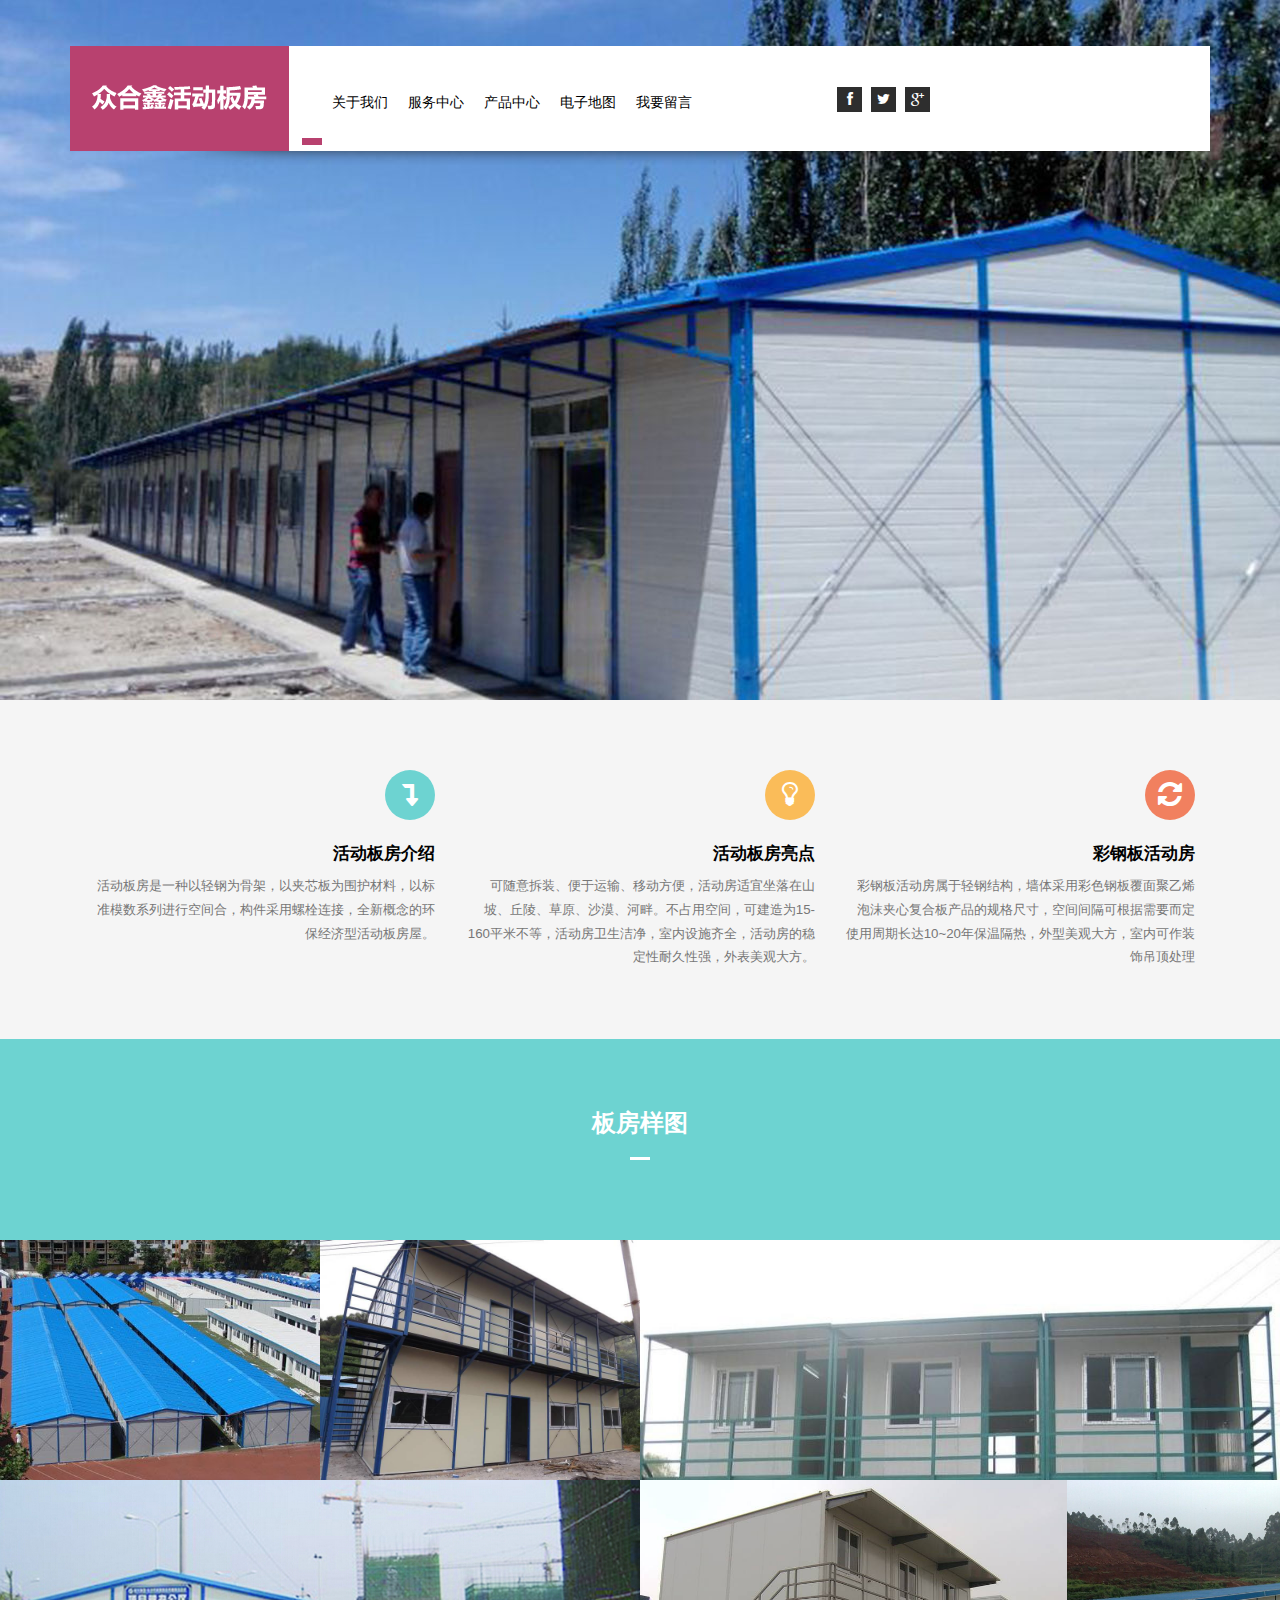
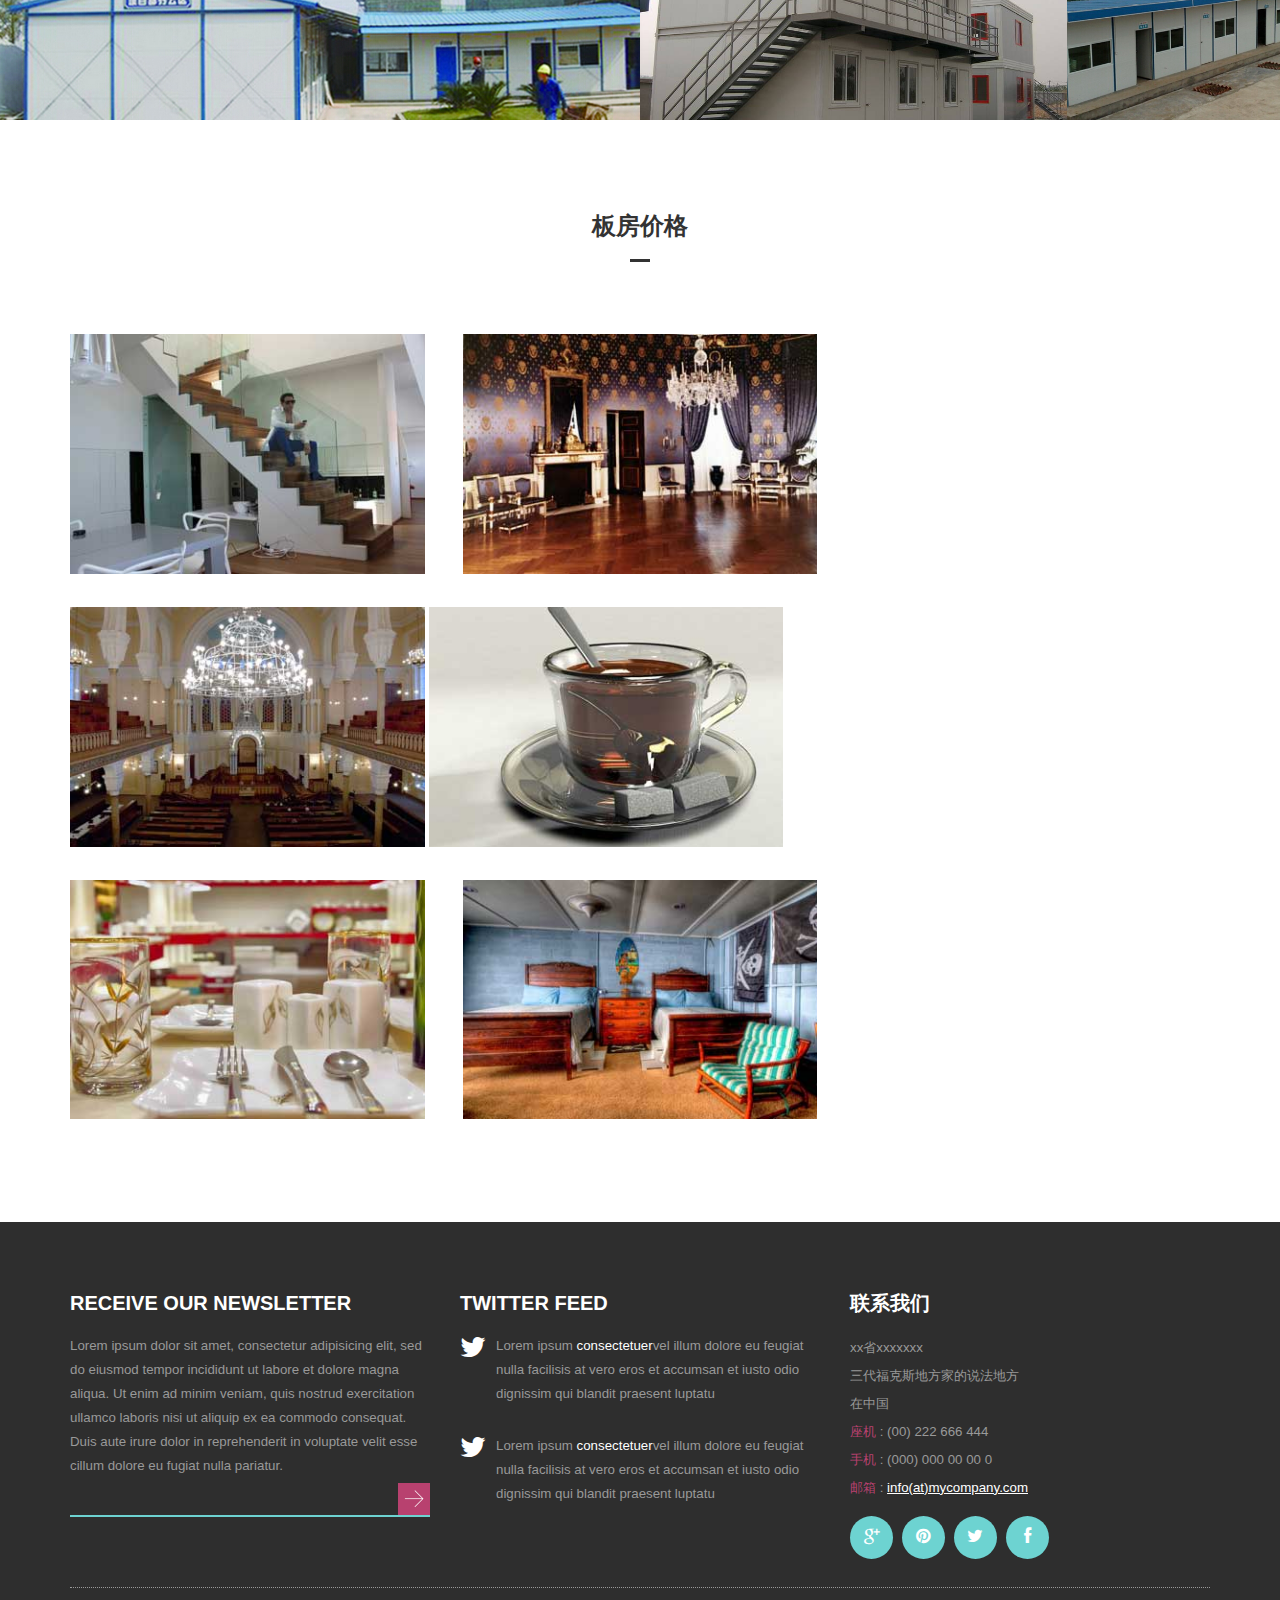
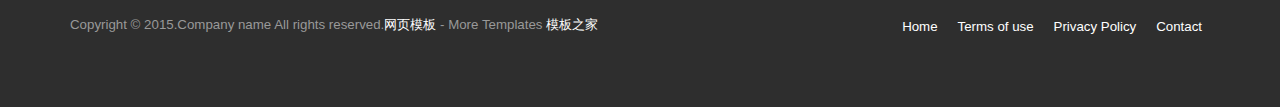
==== commit 432b5897: "add" ====
--- a/index.html
+++ b/index.html
@@ -1,293 +1,357 @@
 <!DOCTYPE HTML>
 <html>
-<head>
-<title>Home</title>
-<meta name="viewport" content="width=device-width, initial-scale=1">
-<meta http-equiv="Content-Type" content="text/html; charset=utf-8" />
-<meta name="keywords" content="Restolex Responsive web template, Bootstrap Web Templates, Flat Web Templates, Andriod Compatible web template, 
+
+	<head>
+		<title>Home</title>
+		<meta name="viewport" content="width=device-width, initial-scale=1">
+		<meta http-equiv="Content-Type" content="text/html; charset=utf-8" />
+		<meta name="keywords" content="Restolex Responsive web template, Bootstrap Web Templates, Flat Web Templates, Andriod Compatible web template, 
+
 Smartphone Compatible web template, free webdesigns for Nokia, Samsung, LG, SonyErricsson, Motorola web design" />
-<script type="application/x-javascript"> addEventListener("load", function() { setTimeout(hideURLbar, 0); }, false); function hideURLbar(){ window.scrollTo(0,1); } </script>
-<link href="css/bootstrap.css" rel='stylesheet' type='text/css' />
-<link href="css/style.css" rel='stylesheet' type='text/css' />
-<script src="js/jquery-1.11.1.min.js"></script>
-<link href='css/reset.css' rel='stylesheet' type='text/css'>
-<link href='css/init.css' rel='stylesheet' type='text/css'>
-<!----requred-js-files---->
-<script src="js/bootstrap.min.js"></script>
-<!----//requred-js-files---->
-<!----font-Awesome----->
-<link rel="stylesheet" href="fonts/css/font-awesome.min.css">
-<!----font-Awesome----->
-<link href="css/component.css" rel='stylesheet' type='text/css' />
-<script src="js/modernizr.custom.js"></script>
-</head>
-<body>
-	<div class="header">	
-      <div class="container"> 
-      	<div class="header-shadow">
-      	  <div class="header-top">
-      		<div class="logo">
-				<a href="index.html"><img src="images/logo.png" alt=""/></a>
-			 </div>
-			 <nav class="navbar navbar-default menu" role="navigation"><h3 class="nav_right"><a href="index.html"><img src="images/logo.png" class="img-responsive" alt=""/></a></h3>
-			  <div class="container-fluid">
-			    <!-- Brand and toggle get grouped for better mobile display -->
-			    <div class="navbar-header">
-			      <button type="button" class="navbar-toggle" data-toggle="collapse" data-target="#bs-example-navbar-collapse-1">
-			        <span class="sr-only">Toggle navigation</span>
-			        <span class="icon-bar"></span>
-			        <span class="icon-bar"></span>
-			        <span class="icon-bar"></span>
-			      </button>
-			    </div>
-				<!-- Collect the nav links, forms, and other content for toggling -->
-			    <div class="collapse navbar-collapse" id="bs-example-navbar-collapse-1">
-			      <ul class="nav navbar-nav menu1">
-			      	<li class="active"><a href="index.html"> <span> </span><i class="menu-border"></i></a></li>
-			        <li><a href="about.html">关于我们</a></li>
-			        <li><a href="services.html">服务中心</a></li>
-			        <li><a href="portfolio.html">产品中心</a></li>
-			        <li><a href="404.html">电子地图</a></li>
-			        <li><a href="contact.html">我要留言</a></li>
-			       </ul>
-			        <div class="social">	
-					   <ul>	
-						  <li><a href="#"><i class="fa fa-facebook"></i></a></li>
-						  <li><a href="#"><i class="fa fa-twitter"></i></a></li>
-						  <li><a href="#"><i class="fa fa-google-plus"></i></a></li>
+		<script type="application/x-javascript">
+			addEventListener("load", function() {
+				setTimeout(hideURLbar, 0);
+			}, false);
+
+			function hideURLbar() {
+				window.scrollTo(0, 1);
+			}
+		</script>
+		<link href="css/bootstrap.css" rel='stylesheet' type='text/css' />
+		<link href="css/style.css" rel='stylesheet' type='text/css' />
+		<script src="js/jquery-1.11.1.min.js"></script>
+		<link href='css/reset.css' rel='stylesheet' type='text/css'>
+		<link href='css/init.css' rel='stylesheet' type='text/css'>
+		<!----requred-js-files---->
+		<script src="js/bootstrap.min.js"></script>
+		<!----//requred-js-files---->
+		<!----font-Awesome----->
+		<link rel="stylesheet" href="fonts/css/font-awesome.min.css">
+		<!----font-Awesome----->
+		<link href="css/component.css" rel='stylesheet' type='text/css' />
+		<script src="js/modernizr.custom.js"></script>
+		<style>
+			.box_1,.box_2{height: 240px;overflow: hidden;}
+		</style>
+	</head>
+
+	<body>
+		<div class="header">
+			<div class="container">
+				<div class="header-shadow">
+					<div class="header-top">
+						<div class="logo">
+							<a href="index.html">
+								<img src="images/logo.png" alt="" />
+							</a>
+						</div>
+						<nav class="navbar navbar-default menu" role="navigation">
+							<h3 class="nav_right"><a href="index.html"><img src="images/logo.png" class="img-responsive" alt=""/></a></h3>
+							<div class="container-fluid">
+								<!-- Brand and toggle get grouped for better mobile display -->
+								<div class="navbar-header">
+									<button type="button" class="navbar-toggle" data-toggle="collapse" data-target="#bs-example-navbar-collapse-1">
+										<span class="sr-only">Toggle navigation</span>
+										<span class="icon-bar"></span>
+										<span class="icon-bar"></span>
+										<span class="icon-bar"></span>
+									</button>
+								</div>
+								<!-- Collect the nav links, forms, and other content for toggling -->
+								<div class="collapse navbar-collapse" id="bs-example-navbar-collapse-1">
+									<ul class="nav navbar-nav menu1">
+										<li class="active">
+											<a href="index.html"> <span> </span><i class="menu-border"></i>
+											</a>
+										</li>
+										<li><a href="about.html">关于我们</a>
+										</li>
+										<li><a href="services.html">服务中心</a>
+										</li>
+										<li><a href="portfolio.html">产品中心</a>
+										</li>
+										<li><a href="404.html">电子地图</a>
+										</li>
+										<li><a href="contact.html">我要留言</a>
+										</li>
+									</ul>
+									<div class="social">
+										<ul>
+											<li><a href="#"><i class="fa fa-facebook"></i></a>
+											</li>
+											<li><a href="#"><i class="fa fa-twitter"></i></a>
+											</li>
+											<li><a href="#"><i class="fa fa-google-plus"></i></a>
+											</li>
+										</ul>
+									</div>
+
+								</div>
+								<!-- /.navbar-collapse -->
+							</div>
+							<!-- /.container-fluid -->
+						</nav>
+						<div class="clearfix"></div>
+					</div>
+				</div>
+			</div>
+
+			<div class="index-banner" id="home">
+				<div class="wmuSlider example1">
+					<div class="wmuSliderWrapper">
+						<article style="position: absolute; width: 100%; opacity: 0;">
+							<div class="banner-wrap">
+								<div class="slider-left">
+									<h1>100% 进口材料<br><span class="m_2">质量您放心</span></h1>
+
+								</div>
+								<div class="clear"></div>
+							</div>
+						</article>
+						<article style="position: relative; width: 100%; opacity: 1;">
+							<div class="banner-wrap">
+								<div class="slider-left">
+									<h1>100多种型号<br><span class="m_2">总有您需要的</span></h1>
+
+								</div>
+								<div class="clear"></div>
+							</div>
+						</article>
+						<article style="position: absolute; width: 100%; opacity: 0;">
+							<div class="banner-wrap">
+								<div class="slider-left">
+									<h1>全天24小时待机<br><span class="m_2">服务您放心</span></h1>
+
+								</div>
+								<div class="clear"></div>
+							</div>
+						</article>
+					</div>
+
+					<ul class="wmuSliderPagination">
+						<li><a href="#" class="">0</a>
+						</li>
+						<li><a href="#" class="">1</a>
+						</li>
+						<li><a href="#" class="wmuActive">2</a>
+						</li>
+					</ul>
+				</div>
+				<script src="js/jquery.wmuSlider.js"></script>
+				<script>
+					$('.example1').wmuSlider();
+				</script>
+			</div>
+		</div>
+		<div class="content_top">
+			<div class="container">
+				<div class="col-md-4 col_1">
+					<i class="fa fa-level-down icon1"></i>
+					<h3><a href="#">活动板房介绍</a></h3>
+					<p>活动板房是一种以轻钢为骨架，以夹芯板为围护材料，以标准模数系列进行空间合，构件采用螺栓连接，全新概念的环保经济型活动板房屋。</p>
+				</div>
+				<div class="col-md-4 col_1">
+					<i class="fa fa-lightbulb-o icon2"></i>
+					<h3><a href="#">活动板房亮点</a></h3>
+					<p>可随意拆装、便于运输、移动方便，活动房适宜坐落在山坡、丘陵、草原、沙漠、河畔。不占用空间，可建造为15-160平米不等，活动房卫生洁净，室内设施齐全，活动房的稳定性耐久性强，外表美观大方。</p>
+				</div>
+				<div class="col-md-4 col_1">
+					<i class="fa fa-refresh icon3"></i>
+					<h3><a href="#">彩钢板活动房</a></h3>
+					<p>彩钢板活动房属于轻钢结构，墙体采用彩色钢板覆面聚乙烯泡沫夹心复合板产品的规格尺寸，空间间隔可根据需要而定使用周期长达10~20年保温隔热，外型美观大方，室内可作装饰吊顶处理</p>
+				</div>
+				<div class="clearfix"> </div>
+			</div>
+		</div>
+		<div class="copyrights">Collect from <a href="http://www.cssmoban.com/">手机网站模板</a>
+		</div>
+		<h3 class="tz-title-4 tzcolor-blue">
+
+                <span class="tzweight_Bold">板房样图</span>
+
+            </h3>
+		<div class="content_middle">
+			<div class="box_1">
+				<div class="col-sm-3 col_2">
+					<a href="single.html" class="mask">
+						<img src="images/pic1.jpg" alt="image" class="img-responsive zoom-img">
+					</a>
+				</div>
+				<div class="col-sm-3 col_4">
+					<a href="single.html" class="mask">
+						<img src="images/pic2.jpg" alt="image" class="img-responsive zoom-img">
+					</a>
+				</div>
+				<div class="col-sm-6 col_3">
+					<a href="single.html" class="mask">
+						<img src="images/pic3.jpg" alt="image" class="img-responsive zoom-img">
+					</a>
+				</div>
+				<div class="clearfix"> </div>
+			</div>
+			<div class="box_2">
+				<div class="col-sm-6 col_2">
+					<a href="single.html" class="mask">
+						<img src="images/pic4.jpg" alt="image" class="img-responsive zoom-img">
+					</a>
+				</div>
+				<div class="col-sm-4 col_4">
+					<a href="single.html" class="mask">
+						<img src="images/pic5.jpg" alt="image" class="img-responsive zoom-img">
+					</a>
+				</div>
+				<div class="col-sm-2 col_3">
+					<a href="single.html" class="mask">
+						<img src="images/pic6.jpg" alt="image" class="img-responsive zoom-img">
+					</a>
+				</div>
+				<div class="clearfix"> </div>
+			</div>
+		</div>
+		<div class="content_bottom">
+			<h3 class="tz-title-3">板房价格</h3>
+			<div class="container">
+				<ul class="grid cs-style-1">
+					<li>
+						<figure>
+							<img src="images/1.jpg" class="img-responsive" alt="img01">
+							<figcaption>
+								<h3>样式一</h3>
+								<span>100￥</span>
+								<a href="#">查看</a>
+							</figcaption>
+						</figure>
+					</li>
+					<li>
+						<figure>
+							<img src="images/2.jpg" class="img-responsive" alt="img02">
+							<figcaption>
+								<h3>样式一</h3>
+								<span>100￥</span>
+								<a href="#">查看</a>
+							</figcaption>
+						</figure>
+					</li>
+					<li class="last">
+						<figure>
+							<img src="images/6.jpg" class="img-responsive" alt="img03">
+							<figcaption>
+								<h3>样式一</h3>
+								<span>100￥</span>
+								<a href="#">查看</a>
+							</figcaption>
+						</figure>
+					</li>
+					<li>
+						<figure>
+							<img src="images/7.jpg" class="img-responsive" alt="img04">
+							<figcaption>
+								<h3>样式一</h3>
+								<span>100￥</span>
+								<a href="#">查看</a>
+							</figcaption>
+						</figure>
+					</li>
+					<li>
+						<figure>
+							<img src="images/8.jpg" class="img-responsive" alt="img05">
+							<figcaption>
+								<h3>样式一</h3>
+								<span>100￥</span>
+								<a href="#">查看</a>
+							</figcaption>
+						</figure>
+					</li>
+					<li class="last">
+						<figure>
+							<img src="images/9.jpg" class="img-responsive" alt="img06">
+							<figcaption>
+								<h3>样式一</h3>
+								<span>100￥</span>
+								<a href="#">查看</a>
+							</figcaption>
+						</figure>
+					</li>
+					<div class="clearfix"> </div>
+				</ul>
+			</div>
+		</div>
+		<div class="footer">
+			<div class="container">
+				<div class="footer_top">
+					<div class="row">
+						<div class="col-md-4 footer_grid">
+							<h4>Receive our Newsletter</h4>
+							<p>Lorem ipsum dolor sit amet, consectetur adipisicing elit, sed do eiusmod tempor incididunt ut labore et dolore magna aliqua. Ut enim ad minim veniam, quis nostrud exercitation ullamco laboris nisi ut aliquip ex ea commodo consequat. Duis aute irure
+								dolor in reprehenderit in voluptate velit esse cillum dolore eu fugiat nulla pariatur.</p>
+							<div class="search">
+								<form>
+									<input type="text" value="">
+									<input type="submit" value="">
+								</form>
+							</div>
+						</div>
+						<div class="col-md-4 footer_grid">
+							<h4>Twitter Feed</h4>
+							<div class="footer-list">
+								<ul>
+									<li class="list_top"><i class="fa fa-twitter twt"></i>
+										<p>Lorem ipsum <span class="yellow"><a href="#">consectetuer</a></span>vel illum dolore eu feugiat nulla facilisis at vero eros et accumsan et iusto odio dignissim qui blandit praesent luptatu</p>
+									</li>
+									<p></p>
+									<li><i class="fa fa-twitter twt"></i>
+										<p>Lorem ipsum <span class="yellow"><a href="#">consectetuer</a></span>vel illum dolore eu feugiat nulla facilisis at vero eros et accumsan et iusto odio dignissim qui blandit praesent luptatu</p>
+									</li>
+									<p></p>
+								</ul>
+							</div>
+						</div>
+						<div class="col-md-4 footer_grid">
+							<h4>联系我们</h4>
+							<div class="company_address">
+								<p>xx省xxxxxxx</p>
+								<p>三代福克斯地方家的说法地方</p>
+								<p>在中国</p>
+								<p><span class="m_3">座机</span> : (00) 222 666 444</p>
+								<p><span class="m_3">手机</span> : (000) 000 00 00 0</p>
+								<p><span class="m_3">邮箱</span> : <span><a href="mailto:info@mycompany.com">info(at)mycompany.com</a></span>
+								</p>
+							</div>
+							<ul class="socials">
+								<li><a href="#"><i class="fa fa-google-plus"></i></a>
+								</li>
+								<li><a href="#"><i class="fa fa-pinterest"></i></a>
+								</li>
+								<li><a href="#"><i class="fa fa-twitter"></i></a>
+								</li>
+								<li><a href="#"><i class="fa fa-facebook"></i></a>
+								</li>
+							</ul>
+						</div>
+						<div class="clearfix"></div>
+					</div>
+				</div>
+				<div class="footer_bottom">
+					<div class="copy_right">
+						<p>Copyright &copy; 2015.Company name All rights reserved.<a target="_blank" href="http://www.cssmoban.com/">&#x7F51;&#x9875;&#x6A21;&#x677F;</a> - More Templates <a href="http://www.cssmoban.com/" target="_blank" title="模板之家">模板之家</a>
+						</p>
+					</div>
+					<div class="footer_nav">
+						<ul>
+							<li><a href="index.html">Home</a>
+							</li>
+							<li><a href="#">Terms of use</a>
+							</li>
+							<li><a href="#">Privacy Policy</a>
+							</li>
+							<li><a href="contact.html">Contact</a>
+							</li>
 						</ul>
-				    </div>
-
-			    </div><!-- /.navbar-collapse -->
-			  </div><!-- /.container-fluid -->
-			</nav>
-            <div class="clearfix"></div>
-		 </div>  
-		</div>
-		</div>
-        
-	     <div class="index-banner" id="home">
-       	   <div class="wmuSlider example1">
-			   <div class="wmuSliderWrapper">
-				   <article style="position: absolute; width: 100%; opacity: 0;"> 
-				   	<div class="banner-wrap">
-				   		 <div class="slider-left">
-						    <h1>100% 进口材料<br><span class="m_2">质量您放心</span></h1>
-						   
-						 </div>
-					     <div class="clear"></div>
-					 </div>
-					</article>
-				   <article style="position: relative; width: 100%; opacity: 1;"> 
-				   	 <div class="banner-wrap">
-				   	 	<div class="slider-left">
-						    <h1>100多种型号<br><span class="m_2">总有您需要的</span></h1>
-						    
-						 </div>
-					     <div class="clear"></div>
-					  </div>
-				   </article>
-				   <article style="position: absolute; width: 100%; opacity: 0;">
-				   	<div class="banner-wrap">
-				   		 <div class="slider-left">
-						    <h1>全天24小时待机<br><span class="m_2">服务您放心</span></h1>
-						     
-						 </div>
-					     <div class="clear"></div>
-					 </div>
-				   </article>
-				 </div>
-				
-                <ul class="wmuSliderPagination">
-                	<li><a href="#" class="">0</a></li>
-                	<li><a href="#" class="">1</a></li>
-                	<li><a href="#" class="wmuActive">2</a></li>
-                </ul>
-            </div>
-            <script src="js/jquery.wmuSlider.js"></script> 
-			  <script>
-       			$('.example1').wmuSlider();         
-   		     </script> 	           	      
-      </div>
-	</div>
-	<div class="content_top">
-	<div class="container">
-		<div class="col-md-4 col_1">
-			<i class="fa fa-level-down icon1"></i>
-			<h3><a href="#">suffered alteration</a></h3>
-			<p>It is a long established fact that a reader will be distracted by the readable content of a page when looking at its layout. The point of using Lorem Ipsum is that it has a more-or-less normal</p>
-		</div>
-		<div class="col-md-4 col_1">
-			<i class="fa fa-lightbulb-o icon2"></i>
-			<h3><a href="#">suffered alteration</a></h3>
-			<p>It is a long established fact that a reader will be distracted by the readable content of a page when looking at its layout. The point of using Lorem Ipsum is that it has a more-or-less normal</p>
-		</div>
-		<div class="col-md-4 col_1">
-			<i class="fa fa-refresh icon3"></i>
-			<h3><a href="#">suffered alteration</a></h3>
-			<p>It is a long established fact that a reader will be distracted by the readable content of a page when looking at its layout. The point of using Lorem Ipsum is that it has a more-or-less normal</p>
-		</div>
-		<div class="clearfix"> </div>
-	</div>
-</div>	
-<div class="copyrights">Collect from <a href="http://www.cssmoban.com/" >手机网站模板</a></div>
-<h3 class="tz-title-4 tzcolor-blue">
-                <span class="tzweight_Bold">OUR RECENT WORKS</span>
-            </h3>
-<div class="content_middle">
-   <div class="box_1">
-		<div class="col-sm-3 col_2">
-			<a href="single.html" class="mask"><img src="images/pic1.jpg" alt="image" class="img-responsive zoom-img"></a>
-		</div>
-		<div class="col-sm-3 col_4">
-			<a href="single.html" class="mask"><img src="images/pic2.jpg" alt="image" class="img-responsive zoom-img"></a>
-		</div>
-		<div class="col-sm-6 col_3">
-			<a href="single.html" class="mask"><img src="images/pic3.jpg" alt="image" class="img-responsive zoom-img"></a>
-		</div>
-		<div class="clearfix"> </div>
-	</div>
-	<div class="box_2">
-		<div class="col-sm-6 col_2">
-			<a href="single.html" class="mask"><img src="images/pic4.jpg" alt="image" class="img-responsive zoom-img"></a>
-		</div>
-		<div class="col-sm-4 col_4">
-			<a href="single.html" class="mask"><img src="images/pic5.jpg" alt="image" class="img-responsive zoom-img"></a>
-		</div>
-		<div class="col-sm-2 col_3">
-			<a href="single.html" class="mask"><img src="images/pic6.jpg" alt="image" class="img-responsive zoom-img"></a>
-		</div>
-		<div class="clearfix"> </div>
-	</div>
-</div>
-<div class="content_bottom">
-	<h3 class="tz-title-3">FROM OUR BLOG</h3>
-	<div class="container">
-		<ul class="grid cs-style-1">
-				<li>
-					<figure>
-						<img src="images/1.jpg" class="img-responsive" alt="img01">
-						<figcaption>
-							<h3>Readable</h3>
-							<span>Jacob Cummings</span>
-							<a href="#">Read More</a>
-						</figcaption>
-					</figure>
-				</li>
-				<li>
-					<figure>
-						<img src="images/2.jpg"  class="img-responsive" alt="img02">
-						<figcaption>
-							<h3>Readable</h3>
-							<span>Jacob Cummings</span>
-							<a href="#">Read More</a>
-						</figcaption>
-					</figure>
-				</li>
-				<li class="last">
-					<figure>
-						<img src="images/6.jpg" class="img-responsive" alt="img03">
-						<figcaption>
-							<h3>Readable</h3>
-							<span>Jacob Cummings</span>
-							<a href="#">Read More</a>
-						</figcaption>
-					</figure>
-				</li>
-				<li>
-					<figure>
-						<img src="images/7.jpg" class="img-responsive" alt="img04">
-						<figcaption>
-							<h3>Readable</h3>
-							<span>Jacob Cummings</span>
-							<a href="#">Read More</a>
-						</figcaption>
-					</figure>
-				</li>
-				<li>
-					<figure>
-						<img src="images/8.jpg" class="img-responsive" alt="img05">
-						<figcaption>
-							<h3>Readable</h3>
-							<span>Jacob Cummings</span>
-							<a href="#">Read More</a>
-						</figcaption>
-					</figure>
-				</li>
-				<li class="last">
-					<figure>
-						<img src="images/9.jpg" class="img-responsive" alt="img06">
-						<figcaption>
-							<h3>Readable</h3>
-							<span>Jacob Cummings</span>
-							<a href="#">Read More</a>
-						</figcaption>
-					</figure>
-				</li>
-				<div class="clearfix"> </div>
-			</ul>
-	</div>
-</div>
-<div class="footer">
-	<div class="container">
-		<div class="footer_top">
-           	 	<div class="row">
-           	 	   <div class="col-md-4 footer_grid">
-           	 			<h4>Receive our Newsletter</h4>
-           	 			<p>Lorem ipsum dolor sit amet, consectetur adipisicing elit, sed do eiusmod tempor incididunt ut labore et dolore magna aliqua. Ut enim ad minim veniam, quis nostrud exercitation ullamco laboris nisi ut aliquip ex ea commodo consequat. Duis aute irure dolor in reprehenderit in voluptate velit esse cillum dolore eu fugiat nulla pariatur.</p>
-           	 			<div class="search">
-						  <form>
-							   <input type="text" value="">
-							   <input type="submit" value="">
-						  </form>
-					    </div>
-           	 		</div>
-           	 		<div class="col-md-4 footer_grid">
-           	 			<h4>Twitter Feed</h4>
-           	 			<div class="footer-list">
-						 <ul>
-							<li class="list_top"><i class="fa fa-twitter twt"></i>
-							<p>Lorem ipsum <span class="yellow"><a href="#">consectetuer</a></span>vel illum dolore eu feugiat nulla facilisis at vero eros et accumsan et iusto odio dignissim qui blandit praesent luptatu</p></li><p></p>
-							<li><i class="fa fa-twitter twt"></i>
-							<p>Lorem ipsum <span class="yellow"><a href="#">consectetuer</a></span>vel illum dolore eu feugiat nulla facilisis at vero eros et accumsan et iusto odio dignissim qui blandit praesent luptatu</p></li><p></p>
-		                 </ul>
-					    </div>
-           	 		</div>
-           	 		<div class="col-md-4 footer_grid">
-           	 			<h4>Contact Info</h4>
-           	 			<div class="company_address">
-				     	        <p>500 Lorem Ipsum Dolor Sit,</p>
-						   		<p>22-56-2-9 Sit Amet, Lorem,</p>
-						   		<p>USA</p>
-				   		<p><span class="m_3">Phone</span> : (00) 222 666 444</p>
-				   		<p><span class="m_3">Fax</span> : (000) 000 00 00 0</p>
-				 	 	<p><span class="m_3">Email </span> : <span><a href="mailto:info@mycompany.com">info(at)mycompany.com</a></span></p>
-				   		</div>
-				      <ul class="socials">
-                        <li><a href="#"><i class="fa fa-google-plus"></i></a></li>
-                        <li><a href="#"><i class="fa fa-pinterest"></i></a></li>
-                        <li><a href="#"><i class="fa fa-twitter"></i></a></li>
-                        <li><a href="#"><i class="fa fa-facebook"></i></a></li>
-                      </ul>
-           	 		</div>
-           	 		<div class="clearfix"></div>
-           	     </div>
-           	  </div>
-           	  <div class="footer_bottom">
-		           <div class="copy_right">
-						<p>Copyright &copy; 2015.Company name All rights reserved.<a target="_blank" href="http://www.cssmoban.com/">&#x7F51;&#x9875;&#x6A21;&#x677F;</a> - More Templates <a href="http://www.cssmoban.com/" target="_blank" title="模板之家">模板之家</a></p>
-				   </div>
-				   <div class="footer_nav">
-				   	 <ul>
-				   	 	<li><a href="index.html">Home</a></li>
-				   	 	<li><a href="#">Terms of use</a></li>
-				   	 	<li><a href="#">Privacy Policy</a></li>
-				   	 	<li><a href="contact.html">Contact</a></li>
-				   	 </ul>
-				    </div>
-				  <div class="clearfix"></div>
-			</div>
-	</div>
-</div>
-</body>
+					</div>
+					<div class="clearfix"></div>
+				</div>
+			</div>
+		</div>
+	</body>
+
 </html>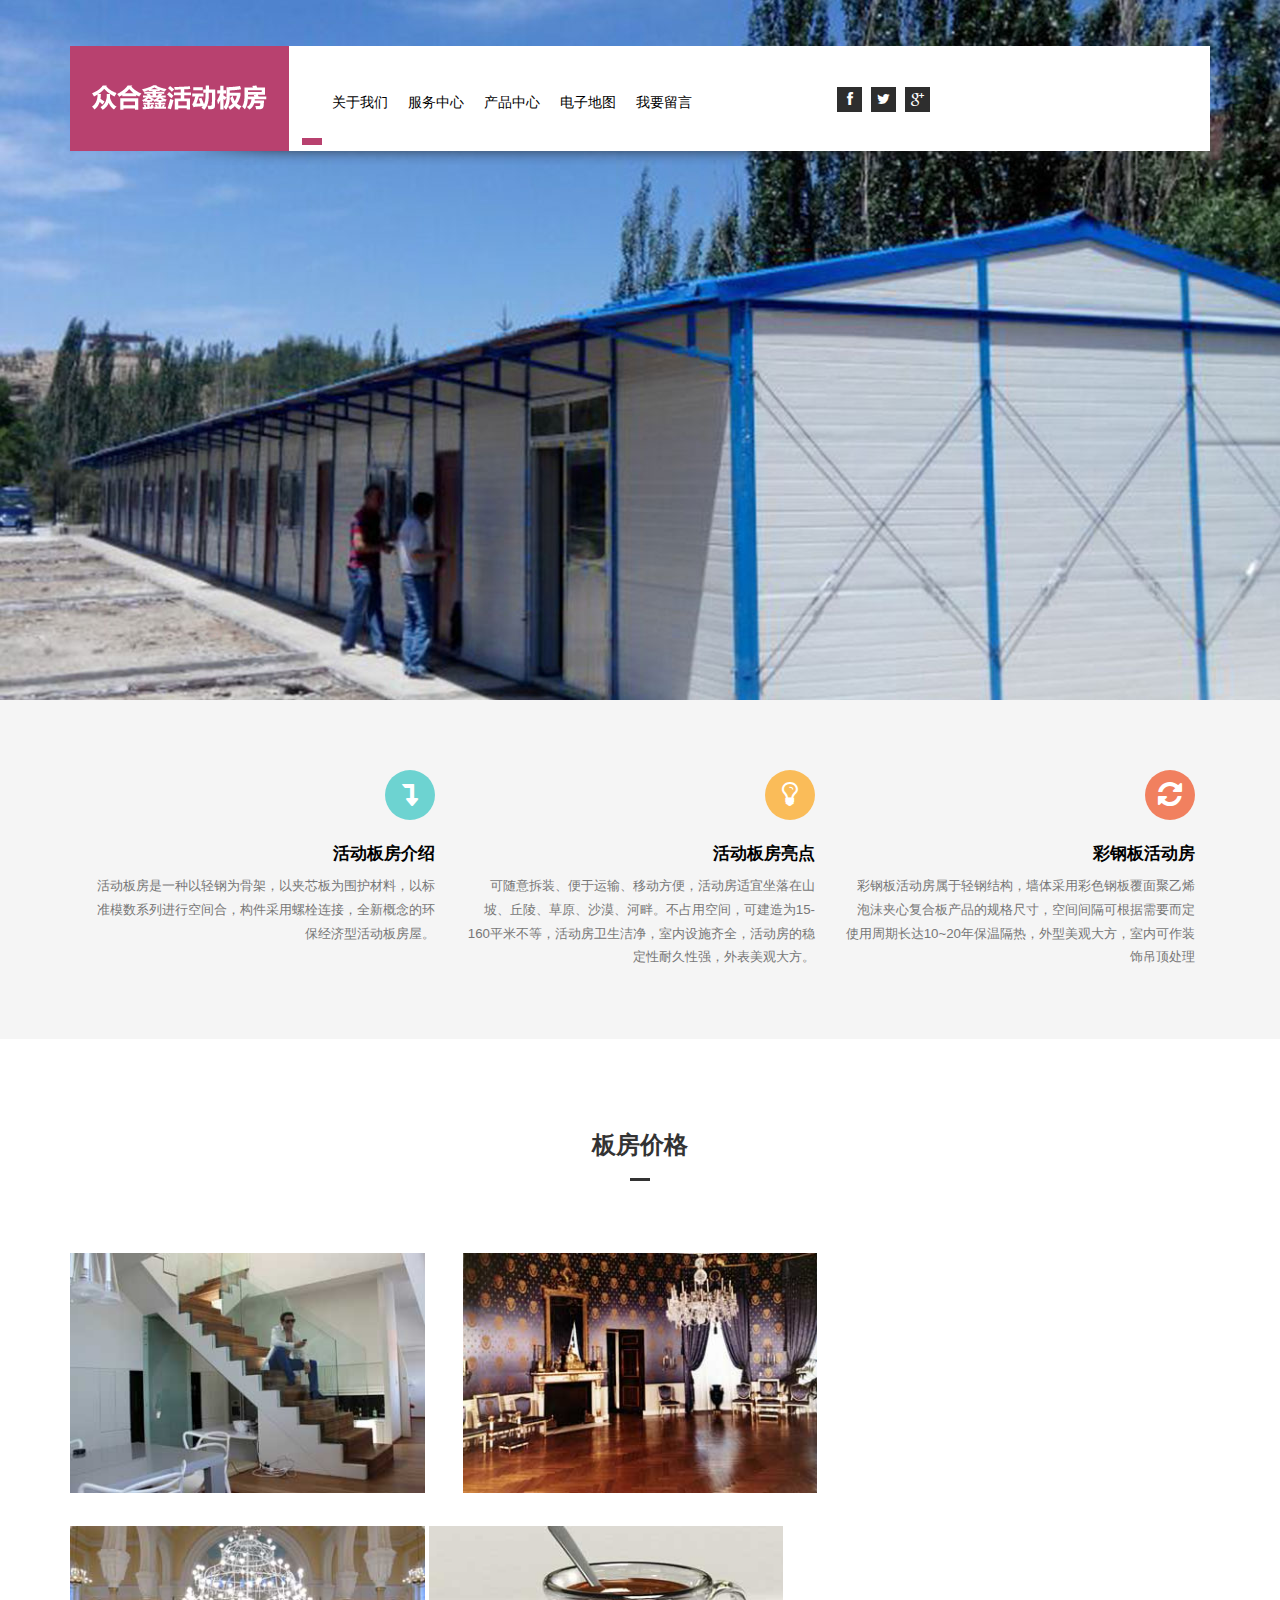
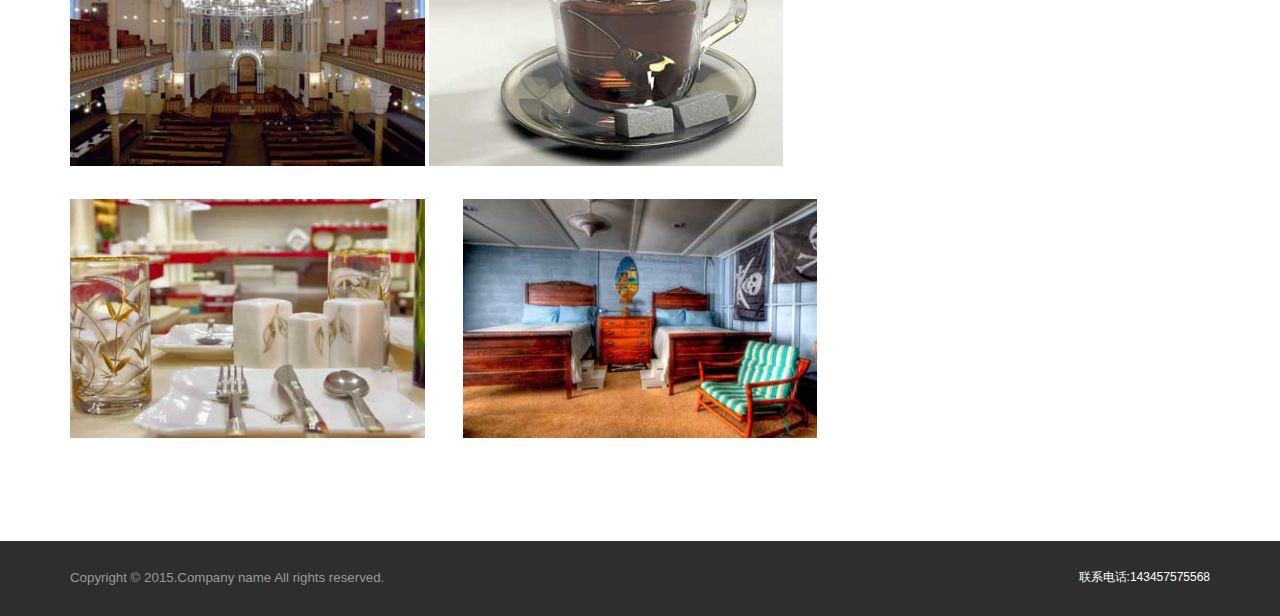
==== commit b5ccc5bf: "add" ====
--- a/index.html
+++ b/index.html
@@ -165,49 +165,7 @@
 		</div>
 		<div class="copyrights">Collect from <a href="http://www.cssmoban.com/">手机网站模板</a>
 		</div>
-		<h3 class="tz-title-4 tzcolor-blue">
-
-                <span class="tzweight_Bold">板房样图</span>
-
-            </h3>
-		<div class="content_middle">
-			<div class="box_1">
-				<div class="col-sm-3 col_2">
-					<a href="single.html" class="mask">
-						<img src="images/pic1.jpg" alt="image" class="img-responsive zoom-img">
-					</a>
-				</div>
-				<div class="col-sm-3 col_4">
-					<a href="single.html" class="mask">
-						<img src="images/pic2.jpg" alt="image" class="img-responsive zoom-img">
-					</a>
-				</div>
-				<div class="col-sm-6 col_3">
-					<a href="single.html" class="mask">
-						<img src="images/pic3.jpg" alt="image" class="img-responsive zoom-img">
-					</a>
-				</div>
-				<div class="clearfix"> </div>
-			</div>
-			<div class="box_2">
-				<div class="col-sm-6 col_2">
-					<a href="single.html" class="mask">
-						<img src="images/pic4.jpg" alt="image" class="img-responsive zoom-img">
-					</a>
-				</div>
-				<div class="col-sm-4 col_4">
-					<a href="single.html" class="mask">
-						<img src="images/pic5.jpg" alt="image" class="img-responsive zoom-img">
-					</a>
-				</div>
-				<div class="col-sm-2 col_3">
-					<a href="single.html" class="mask">
-						<img src="images/pic6.jpg" alt="image" class="img-responsive zoom-img">
-					</a>
-				</div>
-				<div class="clearfix"> </div>
-			</div>
-		</div>
+		
 		<div class="content_bottom">
 			<h3 class="tz-title-3">板房价格</h3>
 			<div class="container">
@@ -276,82 +234,24 @@
 				</ul>
 			</div>
 		</div>
+		
 		<div class="footer">
 			<div class="container">
-				<div class="footer_top">
-					<div class="row">
-						<div class="col-md-4 footer_grid">
-							<h4>Receive our Newsletter</h4>
-							<p>Lorem ipsum dolor sit amet, consectetur adipisicing elit, sed do eiusmod tempor incididunt ut labore et dolore magna aliqua. Ut enim ad minim veniam, quis nostrud exercitation ullamco laboris nisi ut aliquip ex ea commodo consequat. Duis aute irure
-								dolor in reprehenderit in voluptate velit esse cillum dolore eu fugiat nulla pariatur.</p>
-							<div class="search">
-								<form>
-									<input type="text" value="">
-									<input type="submit" value="">
-								</form>
-							</div>
-						</div>
-						<div class="col-md-4 footer_grid">
-							<h4>Twitter Feed</h4>
-							<div class="footer-list">
-								<ul>
-									<li class="list_top"><i class="fa fa-twitter twt"></i>
-										<p>Lorem ipsum <span class="yellow"><a href="#">consectetuer</a></span>vel illum dolore eu feugiat nulla facilisis at vero eros et accumsan et iusto odio dignissim qui blandit praesent luptatu</p>
-									</li>
-									<p></p>
-									<li><i class="fa fa-twitter twt"></i>
-										<p>Lorem ipsum <span class="yellow"><a href="#">consectetuer</a></span>vel illum dolore eu feugiat nulla facilisis at vero eros et accumsan et iusto odio dignissim qui blandit praesent luptatu</p>
-									</li>
-									<p></p>
-								</ul>
-							</div>
-						</div>
-						<div class="col-md-4 footer_grid">
-							<h4>联系我们</h4>
-							<div class="company_address">
-								<p>xx省xxxxxxx</p>
-								<p>三代福克斯地方家的说法地方</p>
-								<p>在中国</p>
-								<p><span class="m_3">座机</span> : (00) 222 666 444</p>
-								<p><span class="m_3">手机</span> : (000) 000 00 00 0</p>
-								<p><span class="m_3">邮箱</span> : <span><a href="mailto:info@mycompany.com">info(at)mycompany.com</a></span>
-								</p>
-							</div>
-							<ul class="socials">
-								<li><a href="#"><i class="fa fa-google-plus"></i></a>
-								</li>
-								<li><a href="#"><i class="fa fa-pinterest"></i></a>
-								</li>
-								<li><a href="#"><i class="fa fa-twitter"></i></a>
-								</li>
-								<li><a href="#"><i class="fa fa-facebook"></i></a>
-								</li>
-							</ul>
-						</div>
-						<div class="clearfix"></div>
-					</div>
-				</div>
 				<div class="footer_bottom">
 					<div class="copy_right">
-						<p>Copyright &copy; 2015.Company name All rights reserved.<a target="_blank" href="http://www.cssmoban.com/">&#x7F51;&#x9875;&#x6A21;&#x677F;</a> - More Templates <a href="http://www.cssmoban.com/" target="_blank" title="模板之家">模板之家</a>
+						<p>Copyright &copy; 2015.Company name All rights reserved.
 						</p>
 					</div>
 					<div class="footer_nav">
-						<ul>
-							<li><a href="index.html">Home</a>
-							</li>
-							<li><a href="#">Terms of use</a>
-							</li>
-							<li><a href="#">Privacy Policy</a>
-							</li>
-							<li><a href="contact.html">Contact</a>
-							</li>
-						</ul>
+						<p style="color:#fff;font-size: 12px;">联系电话:143457575568
+						</p>
 					</div>
 					<div class="clearfix"></div>
 				</div>
 			</div>
 		</div>
+	
+	
 	</body>
 
 </html>--- a/css/style.css
+++ b/css/style.css
@@ -406,7 +406,7 @@
 /*--footer--*/
 .footer{
 	background:#2e2e2e;
-	padding:5em 0;
+	padding:2em 0;
 }
 .search {
 	border-bottom: 2px solid #6dd3d1;
@@ -512,9 +512,7 @@
 .socials li a:hover {
 	background:#b8416f;
 }
-.footer_bottom{
-	margin-top:2em;
-}
+
 .footer_nav{
 	float:right;
 }
